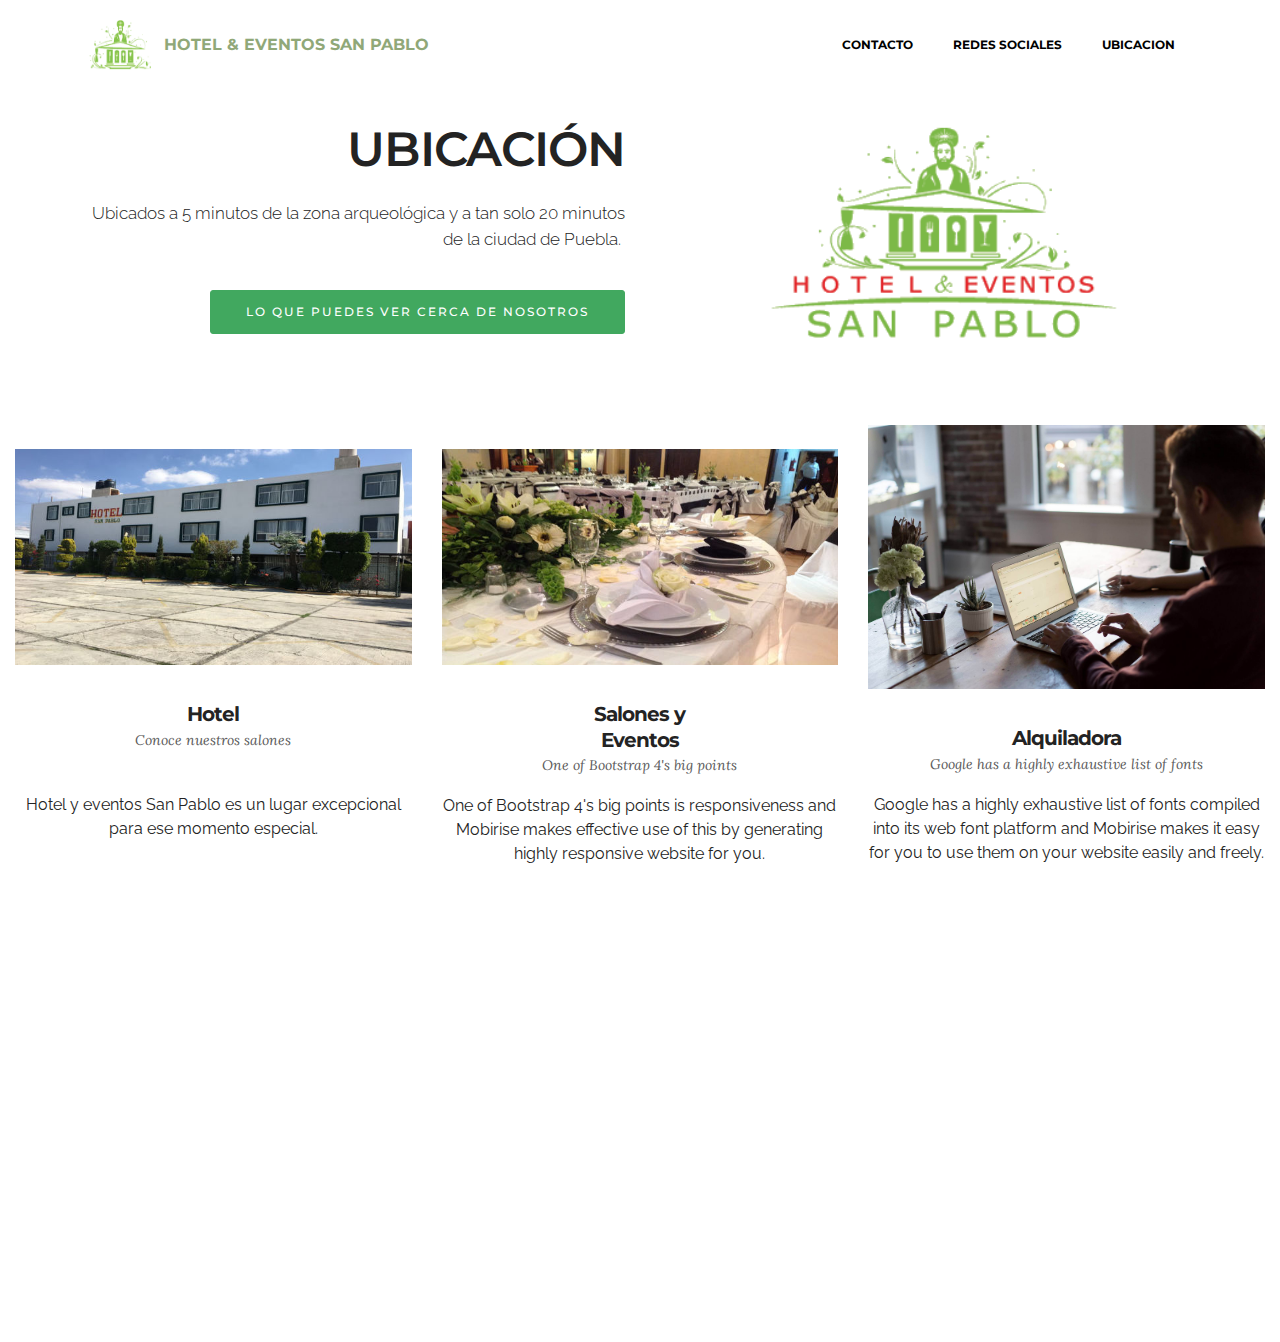
==== index.html @ 1eb4e285 "create github pages" ====
<!DOCTYPE html>
<html >
<head>
  <!-- Site made with Mobirise Website Builder v4.8.1, https://mobirise.com -->
  <meta charset="UTF-8">
  <meta http-equiv="X-UA-Compatible" content="IE=edge">
  <meta name="generator" content="Mobirise v4.8.1, mobirise.com">
  <meta name="viewport" content="width=device-width, initial-scale=1, minimum-scale=1">
  <link rel="shortcut icon" href="assets/images/logo-191x128.png" type="image/x-icon">
  <meta name="description" content="">
  <title>HOTEL & EVENTOS SAN PABLO</title>
  <link rel="stylesheet" href="https://fonts.googleapis.com/css?family=Montserrat:400,700">
  <link rel="stylesheet" href="https://fonts.googleapis.com/css?family=Raleway:100,100i,200,200i,300,300i,400,400i,500,500i,600,600i,700,700i,800,800i,900,900i">
  <link rel="stylesheet" href="https://fonts.googleapis.com/css?family=Lora:400,700,400italic,700italic&subset=latin">
  <link rel="stylesheet" href="assets/tether/tether.min.css">
  <link rel="stylesheet" href="assets/bootstrap/css/bootstrap.min.css">
  <link rel="stylesheet" href="assets/socicon/css/styles.css">
  <link rel="stylesheet" href="assets/animate.css/animate.min.css">
  <link rel="stylesheet" href="assets/dropdown/css/style.css">
  <link rel="stylesheet" href="assets/theme/css/style.css">
  <link rel="stylesheet" href="assets/mobirise/css/mbr-additional.css" type="text/css">
  
  
  
</head>
<body>
  <section id="menu-0" data-rv-view="3">

    <nav class="navbar navbar-dropdown navbar-fixed-top">
        <div class="container">

            <div class="mbr-table">
                <div class="mbr-table-cell">

                    <div class="navbar-brand">
                        <a href="https://mobirise.com" class="navbar-logo"><img src="assets/images/logo-191x128.png" alt="Mobirise"></a>
                        <a class="navbar-caption text-success" href="https://mobirise.com">HOTEL &amp; EVENTOS SAN PABLO</a>
                    </div>

                </div>
                <div class="mbr-table-cell">

                    <button class="navbar-toggler pull-xs-right hidden-md-up" type="button" data-toggle="collapse" data-target="#exCollapsingNavbar">
                        <div class="hamburger-icon"></div>
                    </button>

                    <ul class="nav-dropdown collapse pull-xs-right nav navbar-nav navbar-toggleable-sm" id="exCollapsingNavbar"><li class="nav-item"><a class="nav-link link" href="index.html#contacts2-8">CONTACTO</a></li><li class="nav-item"><a class="nav-link link" href="index.html#social-buttons2-b">REDES SOCIALES</a></li><li class="nav-item"><a class="nav-link link" href="index.html#contacts2-8">UBICACION</a></li></ul>
                    <button hidden="" class="navbar-toggler navbar-close" type="button" data-toggle="collapse" data-target="#exCollapsingNavbar">
                        <div class="close-icon"></div>
                    </button>

                </div>
            </div>

        </div>
    </nav>

</section>

<section class="engine"><a href="https://mobiri.se/e">how to make a website for free</a></section><section class="mbr-section mbr-after-navbar" id="msg-box5-a" data-rv-view="0" style="background-color: rgb(255, 255, 255); padding-top: 120px; padding-bottom: 0px;">

    
    <div class="container">
        <div class="row">
            <div class="mbr-table-md-up">

              

              <div class="mbr-table-cell col-md-5 text-xs-center text-md-right content-size">
                  <h3 class="mbr-section-title display-2">UBICACIÓN</h3>
                  <div class="lead">

                    <p>Ubicados a 5 minutos de la zona arqueológica y a tan solo 20 minutos de la ciudad de Puebla.&nbsp;</p>

                  </div>

                  <div><a class="btn btn-primary" href="https://mobirise.com">LO QUE PUEDES VER CERCA DE NOSOTROS</a></div>
              </div>


              


              <div class="mbr-table-cell mbr-left-padding-md-up mbr-valign-top col-md-7 image-size" style="width: 50%;">
                  <div class="mbr-figure"><img src="assets/images/logoblanco-408x183.png" alt="HOTEL &amp; EVENTOS SAN PABLO" title="HOTEL &amp; EVENTOS SAN PABLO"></div>
              </div>

            </div>
        </div>
    </div>

</section>

<section class="mbr-cards mbr-section mbr-section-nopadding" id="features3-9" data-rv-view="5" style="background-color: rgb(255, 255, 255);">

    

    <div class="mbr-cards-row row">
        <div class="mbr-cards-col col-xs-12 col-lg-4" style="padding-top: 80px; padding-bottom: 0px;">
            <div class="container">
              <div class="card cart-block">
                  <div class="card-img"><img src="assets/images/inicio-5-600x326.jpg" class="card-img-top" alt="Fachada del hotel" title="Fachada del hotel"></div>
                  <div class="card-block">
                    <h4 class="card-title">Hotel</h4>
                    <h5 class="card-subtitle">Conoce nuestros salones
</h5>
                    <p class="card-text"><br>Hotel y eventos San Pablo es un lugar excepcional para ese momento especial.</p>
                    <div class="card-btn"><a href="https://mobirise.com" class="btn btn-primary">LEER MAS</a></div>
                    </div>
                </div>
            </div>
        </div>
        <div class="mbr-cards-col col-xs-12 col-lg-4" style="padding-top: 80px; padding-bottom: 0px;">
            <div class="container">
                <div class="card cart-block">
                    <div class="card-img"><img src="assets/images/inicio-1-600x326.jpg" class="card-img-top"></div>
                    <div class="card-block">
                        <h4 class="card-title">Salones y<div>Eventos
</div></h4>
                        <h5 class="card-subtitle">One of Bootstrap 4's big points</h5>
                        <p class="card-text">One of Bootstrap 4's big points is responsiveness and Mobirise makes effective use of this by generating highly responsive website for you.</p>
                        <div class="card-btn"><a href="https://mobirise.com" class="btn btn-primary">MORE</a></div>
                    </div>
                </div>
            </div>
        </div>
        <div class="mbr-cards-col col-xs-12 col-lg-4" style="padding-top: 80px; padding-bottom: 0px;">
            <div class="container">
                <div class="card cart-block">
                    <div class="card-img"><img src="assets/images/coworkers.jpg" class="card-img-top"></div>
                    <div class="card-block">
                        <h4 class="card-title">Alquiladora</h4>
                        <h5 class="card-subtitle">Google has a highly exhaustive list of fonts</h5>
                        <p class="card-text">Google has a highly exhaustive list of fonts compiled into its web font platform and Mobirise makes it easy for you to use them on your website easily and freely.</p>
                        <div class="card-btn"><a href="https://mobirise.com" class="btn btn-primary">MORE</a></div>
                    </div>
                </div>
            </div>
        </div>
        
        
        
    </div>
</section>

<section class="mbr-section mbr-section-md-padding mbr-footer footer2" id="contacts2-8" data-rv-view="8" style="background-color: rgb(255, 255, 255); padding-top: 0px; padding-bottom: 0px;">
    
    <div class="container">
        <div class="row">
            <div class="mbr-footer-content col-xs-12 col-md-3">
                <p><strong>Dirección</strong><br>19 Oriente No.206. San Pedro Cholula, Puebla.<br><br><br>
<strong>Contacto</strong><br>Horario de atención de Lunes a Sábado de 10:00am a 8:00pm horario corrido.
<br>e-mail: eventossanpablo@hotmail.com<br></p>
            </div>
            <div class="mbr-footer-content col-xs-12 col-md-3"><p class="mbr-contacts__text"><strong>Links</strong></p><ul><li><a class="text-black" href="https://mobirise.com/">Website builder</a></li><li><a class="text-black" href="https://mobirise.com/mobirise-free-win.zip">Download for Windows</a></li><li><a class="text-black" href="https://mobirise.com/mobirise-free-mac.zip">Download for Mac</a></li></ul></div>
            <div class="col-xs-12 col-md-6">
                <div class="mbr-map"><iframe frameborder="0" style="border:0" src="https://www.google.com/maps/embed/v1/place?key=AIzaSyA0Dx_boXQiwvdz8sJHoYeZNVTdoWONYkU&amp;q=place_id:ChIJn6wOs6lZwokRLKy1iqRcoKw" allowfullscreen=""></iframe></div>
            </div>
        </div>
    </div>
</section>

<section class="mbr-section mbr-section-md-padding" id="social-buttons4-4" data-rv-view="10" style="background-color: rgb(255, 255, 255); padding-top: 0px; padding-bottom: 0px;">
    
    <div class="container">
        <div class="row">
            <div class="col-md-8 col-md-offset-2 text-xs-center">
                <h3 class="mbr-section-title display-2">BUSCANOS EN REDES SOCIALES</h3>
                <div><a class="btn btn-social btn-info" title="Twitter" target="_blank" href="https://twitter.com/eventossanpablo"><i class="socicon socicon-twitter"></i></a> <a class="btn btn-social btn-info" title="Facebook" target="_blank" href="https://www.facebook.com/hotelyeventossanpablo/"><i class="socicon socicon-facebook"></i></a>  <a class="btn btn-social btn-info" title="YouTube" target="_blank" href="https://www.youtube.com/user/eventossanpablo"><i class="socicon socicon-youtube"></i></a>       </div>
            </div>
        </div>
    </div>
</section>


  <script src="assets/web/assets/jquery/jquery.min.js"></script>
  <script src="assets/tether/tether.min.js"></script>
  <script src="assets/bootstrap/js/bootstrap.min.js"></script>
  <script src="assets/smooth-scroll/smooth-scroll.js"></script>
  <script src="assets/viewport-checker/jquery.viewportchecker.js"></script>
  <script src="assets/dropdown/js/script.min.js"></script>
  <script src="assets/touch-swipe/jquery.touch-swipe.min.js"></script>
  <script src="assets/theme/js/script.js"></script>
  
  
  <input name="animation" type="hidden">
  </body>
</html>
---- assets/socicon/css/styles.css ----
@charset "UTF-8";

@font-face {
  font-family: "socicon";
  src:url("../fonts/socicon.eot");
  src:url("../fonts/socicon.eot?#iefix") format("embedded-opentype"),
    url("../fonts/socicon.woff") format("woff"),
    url("../fonts/socicon.ttf") format("truetype"),
    url("../fonts/socicon.svg#socicon") format("svg");
  font-weight: normal;
  font-style: normal;

}

[data-icon]:before {
  font-family: "socicon" !important;
  content: attr(data-icon);
  font-style: normal !important;
  font-weight: normal !important;
  font-variant: normal !important;
  text-transform: none !important;
  speak: none;
  line-height: 1;
  -webkit-font-smoothing: antialiased;
  -moz-osx-font-smoothing: grayscale;
}

[class^="socicon-"]:before,
[class*=" socicon-"]:before {
  font-family: "socicon" !important;
  font-style: normal !important;
  font-weight: normal !important;
  font-variant: normal !important;
  text-transform: none !important;
  speak: none;
  line-height: 1;
  -webkit-font-smoothing: antialiased;
  -moz-osx-font-smoothing: grayscale;
}

.socicon-modelmayhem:before {
  content: "\e000";
}
.socicon-mixcloud:before {
  content: "\e001";
}
.socicon-drupal:before {
  content: "\e002";
}
.socicon-swarm:before {
  content: "\e003";
}
.socicon-istock:before {
  content: "\e004";
}
.socicon-yammer:before {
  content: "\e005";
}
.socicon-ello:before {
  content: "\e006";
}
.socicon-stackoverflow:before {
  content: "\e007";
}
.socicon-persona:before {
  content: "\e008";
}
.socicon-triplej:before {
  content: "\e009";
}
.socicon-houzz:before {
  content: "\e00a";
}
.socicon-rss:before {
  content: "\e00b";
}
.socicon-paypal:before {
  content: "\e00c";
}
.socicon-odnoklassniki:before {
  content: "\e00d";
}
.socicon-airbnb:before {
  content: "\e00e";
}
.socicon-periscope:before {
  content: "\e00f";
}
.socicon-outlook:before {
  content: "\e010";
}
.socicon-coderwall:before {
  content: "\e011";
}
.socicon-tripadvisor:before {
  content: "\e012";
}
.socicon-appnet:before {
  content: "\e013";
}
.socicon-goodreads:before {
  content: "\e014";
}
.socicon-tripit:before {
  content: "\e015";
}
.socicon-lanyrd:before {
  content: "\e016";
}
.socicon-slideshare:before {
  content: "\e017";
}
.socicon-buffer:before {
  content: "\e018";
}
.socicon-disqus:before {
  content: "\e019";
}
.socicon-vkontakte:before {
  content: "\e01a";
}
.socicon-whatsapp:before {
  content: "\e01b";
}
.socicon-patreon:before {
  content: "\e01c";
}
.socicon-storehouse:before {
  content: "\e01d";
}
.socicon-pocket:before {
  content: "\e01e";
}
.socicon-mail:before {
  content: "\e01f";
}
.socicon-blogger:before {
  content: "\e020";
}
.socicon-technorati:before {
  content: "\e021";
}
.socicon-reddit:before {
  content: "\e022";
}
.socicon-dribbble:before {
  content: "\e023";
}
.socicon-stumbleupon:before {
  content: "\e024";
}
.socicon-digg:before {
  content: "\e025";
}
.socicon-envato:before {
  content: "\e026";
}
.socicon-behance:before {
  content: "\e027";
}
.socicon-delicious:before {
  content: "\e028";
}
.socicon-deviantart:before {
  content: "\e029";
}
.socicon-forrst:before {
  content: "\e02a";
}
.socicon-play:before {
  content: "\e02b";
}
.socicon-zerply:before {
  content: "\e02c";
}
.socicon-wikipedia:before {
  content: "\e02d";
}
.socicon-apple:before {
  content: "\e02e";
}
.socicon-flattr:before {
  content: "\e02f";
}
.socicon-github:before {
  content: "\e030";
}
.socicon-renren:before {
  content: "\e031";
}
.socicon-friendfeed:before {
  content: "\e032";
}
.socicon-newsvine:before {
  content: "\e033";
}
.socicon-identica:before {
  content: "\e034";
}
.socicon-bebo:before {
  content: "\e035";
}
.socicon-zynga:before {
  content: "\e036";
}
.socicon-steam:before {
  content: "\e037";
}
.socicon-xbox:before {
  content: "\e038";
}
.socicon-windows:before {
  content: "\e039";
}
.socicon-qq:before {
  content: "\e03a";
}
.socicon-douban:before {
  content: "\e03b";
}
.socicon-meetup:before {
  content: "\e03c";
}
.socicon-playstation:before {
  content: "\e03d";
}
.socicon-android:before {
  content: "\e03e";
}
.socicon-snapchat:before {
  content: "\e03f";
}
.socicon-twitter:before {
  content: "\e040";
}
.socicon-facebook:before {
  content: "\e041";
}
.socicon-googleplus:before {
  content: "\e042";
}
.socicon-pinterest:before {
  content: "\e043";
}
.socicon-foursquare:before {
  content: "\e044";
}
.socicon-yahoo:before {
  content: "\e045";
}
.socicon-skype:before {
  content: "\e046";
}
.socicon-yelp:before {
  content: "\e047";
}
.socicon-feedburner:before {
  content: "\e048";
}
.socicon-linkedin:before {
  content: "\e049";
}
.socicon-viadeo:before {
  content: "\e04a";
}
.socicon-xing:before {
  content: "\e04b";
}
.socicon-myspace:before {
  content: "\e04c";
}
.socicon-soundcloud:before {
  content: "\e04d";
}
.socicon-spotify:before {
  content: "\e04e";
}
.socicon-grooveshark:before {
  content: "\e04f";
}
.socicon-lastfm:before {
  content: "\e050";
}
.socicon-youtube:before {
  content: "\e051";
}
.socicon-vimeo:before {
  content: "\e052";
}
.socicon-dailymotion:before {
  content: "\e053";
}
.socicon-vine:before {
  content: "\e054";
}
.socicon-flickr:before {
  content: "\e055";
}
.socicon-500px:before {
  content: "\e056";
}
.socicon-wordpress:before {
  content: "\e058";
}
.socicon-tumblr:before {
  content: "\e059";
}
.socicon-twitch:before {
  content: "\e05a";
}
.socicon-8tracks:before {
  content: "\e05b";
}
.socicon-amazon:before {
  content: "\e05c";
}
.socicon-icq:before {
  content: "\e05d";
}
.socicon-smugmug:before {
  content: "\e05e";
}
.socicon-ravelry:before {
  content: "\e05f";
}
.socicon-weibo:before {
  content: "\e060";
}
.socicon-baidu:before {
  content: "\e061";
}
.socicon-angellist:before {
  content: "\e062";
}
.socicon-ebay:before {
  content: "\e063";
}
.socicon-imdb:before {
  content: "\e064";
}
.socicon-stayfriends:before {
  content: "\e065";
}
.socicon-residentadvisor:before {
  content: "\e066";
}
.socicon-google:before {
  content: "\e067";
}
.socicon-yandex:before {
  content: "\e068";
}
.socicon-sharethis:before {
  content: "\e069";
}
.socicon-bandcamp:before {
  content: "\e06a";
}
.socicon-itunes:before {
  content: "\e06b";
}
.socicon-deezer:before {
  content: "\e06c";
}
.socicon-telegram:before {
  content: "\e06e";
}
.socicon-openid:before {
  content: "\e06f";
}
.socicon-amplement:before {
  content: "\e070";
}
.socicon-viber:before {
  content: "\e071";
}
.socicon-zomato:before {
  content: "\e072";
}
.socicon-draugiem:before {
  content: "\e074";
}
.socicon-endomodo:before {
  content: "\e075";
}
.socicon-filmweb:before {
  content: "\e076";
}
.socicon-stackexchange:before {
  content: "\e077";
}
.socicon-wykop:before {
  content: "\e078";
}
.socicon-teamspeak:before {
  content: "\e079";
}
.socicon-teamviewer:before {
  content: "\e07a";
}
.socicon-ventrilo:before {
  content: "\e07b";
}
.socicon-younow:before {
  content: "\e07c";
}
.socicon-raidcall:before {
  content: "\e07d";
}
.socicon-mumble:before {
  content: "\e07e";
}
.socicon-medium:before {
  content: "\e06d";
}
.socicon-bebee:before {
  content: "\e07f";
}
.socicon-hitbox:before {
  content: "\e080";
}
.socicon-reverbnation:before {
  content: "\e081";
}
.socicon-formulr:before {
  content: "\e082";
}
.socicon-instagram:before {
  content: "\e057";
}
.socicon-battlenet:before {
  content: "\e083";
}
.socicon-chrome:before {
  content: "\e084";
}
.socicon-discord:before {
  content: "\e086";
}
.socicon-issuu:before {
  content: "\e087";
}
.socicon-macos:before {
  content: "\e088";
}
.socicon-firefox:before {
  content: "\e089";
}
.socicon-opera:before {
  content: "\e08d";
}
.socicon-keybase:before {
  content: "\e090";
}
.socicon-alliance:before {
  content: "\e091";
}
.socicon-livejournal:before {
  content: "\e092";
}
.socicon-googlephotos:before {
  content: "\e093";
}
.socicon-horde:before {
  content: "\e094";
}
.socicon-etsy:before {
  content: "\e095";
}
.socicon-zapier:before {
  content: "\e096";
}
.socicon-google-scholar:before {
  content: "\e097";
}
.socicon-researchgate:before {
  content: "\e098";
}
.socicon-wechat:before {
  content: "\e099";
}
.socicon-strava:before {
  content: "\e09a";
}
.socicon-line:before {
  content: "\e09b";
}
.socicon-lyft:before {
  content: "\e09c";
}
.socicon-uber:before {
  content: "\e09d";
}
.socicon-songkick:before {
  content: "\e09e";
}
.socicon-viewbug:before {
  content: "\e09f";
}
.socicon-googlegroups:before {
  content: "\e0a0";
}
.socicon-quora:before {
  content: "\e073";
}
.socicon-diablo:before {
  content: "\e085";
}
.socicon-blizzard:before {
  content: "\e0a1";
}
.socicon-hearthstone:before {
  content: "\e08b";
}
.socicon-heroes:before {
  content: "\e08a";
}
.socicon-overwatch:before {
  content: "\e08c";
}
.socicon-warcraft:before {
  content: "\e08e";
}
.socicon-starcraft:before {
  content: "\e08f";
}
.socicon-beam:before {
  content: "\e0a2";
}
.socicon-curse:before {
  content: "\e0a3";
}
.socicon-player:before {
  content: "\e0a4";
}
.socicon-streamjar:before {
  content: "\e0a5";
}
.socicon-nintendo:before {
  content: "\e0a6";
}
.socicon-hellocoton:before {
  content: "\e0a7";
}
---- assets/dropdown/css/style.css ----
.navbar-dropdown {
  left: 0;
  padding: 0;
  position: absolute;
  right: 0;
  top: 0;
  transition: all 0.45s ease;
  z-index: 1030; }
  .navbar-dropdown .navbar-brand {
    float: none;
    font-size: 0;
    padding: 1.25rem 0;
    position: relative;
    transition: padding 0.25s ease;
    white-space: nowrap; }
    .navbar-dropdown .navbar-brand::before {
      content: "";
      display: inline-block;
      height: 100%;
      vertical-align: middle; }
  .navbar-dropdown .navbar-logo,
  .navbar-dropdown .navbar-caption {
    display: inline-block;
    vertical-align: middle; }
  .navbar-dropdown .navbar-logo {
    margin-right: 0.8rem;
    transition: margin 0.3s ease-in-out; }
    .navbar-dropdown .navbar-logo img {
      height: 3.125rem;
      transition: all 0.3s ease-in-out; }
  .navbar-dropdown .mbr-table-cell {
    height: 5.625rem; }
  .navbar-dropdown .navbar-caption {
    font-family: "Montserrat";
    font-size: 1rem;
    font-weight: 700;
    white-space: normal; }
    .navbar-dropdown .navbar-caption, .navbar-dropdown .navbar-caption:hover {
      color: inherit;
      text-decoration: none; }
  .navbar-dropdown.navbar-fixed-top {
    position: fixed; }
  .navbar-dropdown.bg-color.transparent {
    background: none !important; }
  .navbar-dropdown.navbar-short .navbar-brand {
    padding: 0.625rem 0; }
  .navbar-dropdown.navbar-short .navbar-logo {
    margin-right: 0.5rem; }
    .navbar-dropdown.navbar-short .navbar-logo img {
      height: 2.375rem; }
  .navbar-dropdown.navbar-short .mbr-table-cell {
    height: 3.625rem; }
  .navbar-dropdown .navbar-close {
    left: 0.6875rem;
    position: fixed;
    top: 0.75rem;
    z-index: 1000; }
  .navbar-dropdown.opened {
    background: none !important; }
    .navbar-dropdown.opened .navbar-brand,
    .navbar-dropdown.opened .navbar-toggler {
      display: none; }
  .navbar-dropdown .hamburger-icon {
    content: "";
    width: 16px;
    -webkit-box-shadow: 0 -6px 0 1px,0 0 0 1px,0 6px 0 1px;
    -moz-box-shadow: 0 -6px 0 1px,0 0 0 1px,0 6px 0 1px;
    box-shadow: 0 -6px 0 1px,0 0 0 1px,0 6px 0 1px; }
  .navbar-dropdown .close-icon {
    position: relative;
    width: 21px;
    height: 21px;
    overflow: hidden; }
    .navbar-dropdown .close-icon::before, .navbar-dropdown .close-icon::after {
      content: '';
      position: absolute;
      height: 2px;
      width: 100%;
      top: 50%;
      left: 0;
      margin-top: -1px; }
    .navbar-dropdown .close-icon::before {
      transform: rotate(45deg);
      -ms-transform: rotate(45deg);
      -webkit-transform: rotate(45deg); }
    .navbar-dropdown .close-icon::after {
      transform: rotate(-45deg);
      -ms-transform: rotate(-45deg);
      -webkit-transform: rotate(-45deg); }

.dropdown-menu .dropdown-toggle[data-toggle="dropdown-submenu"]::after {
  border-bottom: 0.35em solid transparent;
  border-left: 0.35em solid;
  border-right: 0;
  border-top: 0.35em solid transparent;
  margin-left: 0.3rem; }

.dropdown-menu .dropdown-item:focus {
  outline: 0; }

.nav-dropdown {
  display: table !important;
  font-family: "Montserrat";
  font-size: 0.75rem;
  font-weight: 700;
  height: auto !important; }
  .nav-dropdown .nav-item {
    display: table-cell;
    float: none;
    vertical-align: middle; }
  .nav-dropdown .nav-btn {
    padding-left: 1rem; }
  .nav-dropdown .link {
    margin: 1.667em;
    padding: 0;
    transition: color .2s ease-in-out; }
    .nav-dropdown .link.dropdown-toggle {
      margin-right: 2.583em; }
      .nav-dropdown .link.dropdown-toggle::after {
        margin-left: .25rem;
        border-top: 0.35em solid;
        border-right: 0.35em solid transparent;
        border-left: 0.35em solid transparent;
        border-bottom: 0; }
      .nav-dropdown .link.dropdown-toggle::after {
        display: block;
        margin-top: -0.1667em;
        position: absolute;
        right: 1.3333em;
        top: 50%; }
      .nav-dropdown .link.dropdown-toggle[aria-expanded="true"] {
        margin: 0;
        padding: 1.667em 2.583em 1.667em 1.667em; }
  .nav-dropdown .link::after,
  .nav-dropdown .dropdown-item::after {
    color: inherit; }
  .nav-dropdown .btn {
    font-size: 0.75rem;
    font-weight: 700;
    letter-spacing: 0;
    margin-bottom: 0;
    padding-left: 1.25rem;
    padding-right: 1.25rem; }
  .nav-dropdown .dropdown-menu {
    border-radius: 0;
    border: 0;
    left: 0;
    margin: 0;
    padding-bottom: 1.25rem;
    padding-top: 1.25rem; }
  .nav-dropdown .dropdown-submenu {
    left: 100%;
    margin-left: 0.125rem;
    margin-top: -1.25rem;
    top: 0; }
  .nav-dropdown .dropdown-item {
    font-size: 0.8125rem;
    font-weight: 500;
    line-height: 2;
    padding: 0.3846em 4.615em 0.3846em 1.5385em;
    position: relative;
    transition: color .2s ease-in-out, background-color .2s ease-in-out; }
    .nav-dropdown .dropdown-item::after {
      margin-top: -0.3077em;
      position: absolute;
      right: 1.1538em;
      top: 50%; }
    .nav-dropdown .dropdown-item:focus, .nav-dropdown .dropdown-item:hover {
      background: none; }

@media (max-width: 767px) {
  .nav-dropdown.navbar-toggleable-sm {
    bottom: 0;
    display: none;
    left: 0;
    overflow-x: hidden;
    position: fixed;
    top: 0;
    transform: translateX(-100%);
    -ms-transform: translateX(-100%);
    -webkit-transform: translateX(-100%);
    width: 18.75rem;
    z-index: 999; } }
.nav-dropdown.navbar-toggleable-xl {
  bottom: 0;
  display: none;
  left: 0;
  overflow-x: hidden;
  position: fixed;
  top: 0;
  transform: translateX(-100%);
  -ms-transform: translateX(-100%);
  -webkit-transform: translateX(-100%);
  width: 18.75rem;
  z-index: 999; }

.nav-dropdown-sm {
  display: block !important;
  overflow-x: hidden;
  overflow: auto;
  padding-top: 3.875rem; }
  .nav-dropdown-sm::after {
    content: "";
    display: block;
    height: 3rem;
    width: 100%; }
  .nav-dropdown-sm.collapse.in ~ .navbar-close {
    display: block !important; }
  .nav-dropdown-sm.collapsing, .nav-dropdown-sm.collapse.in {
    transform: translateX(0);
    -ms-transform: translateX(0);
    -webkit-transform: translateX(0);
    transition: all 0.25s ease-out;
    -webkit-transition: all 0.25s ease-out; }
  .nav-dropdown-sm.collapsing[aria-expanded="false"] {
    transform: translateX(-100%);
    -ms-transform: translateX(-100%);
    -webkit-transform: translateX(-100%); }
  .nav-dropdown-sm .nav-item {
    display: block;
    margin-left: 0 !important;
    padding-left: 0; }
  .nav-dropdown-sm .link,
  .nav-dropdown-sm .dropdown-item {
    border-top: 1px dotted rgba(255, 255, 255, 0.1);
    font-size: 0.8125rem;
    line-height: 1.6;
    margin: 0 !important;
    padding: 0.875rem 2.4rem 0.875rem 1.5625rem !important;
    position: relative;
    white-space: normal; }
    .nav-dropdown-sm .link:focus, .nav-dropdown-sm .link:hover,
    .nav-dropdown-sm .dropdown-item:focus,
    .nav-dropdown-sm .dropdown-item:hover {
      background: rgba(0, 0, 0, 0.2) !important; }
  .nav-dropdown-sm .nav-btn {
    position: relative;
    padding: 1.5625rem 1.5625rem 0 1.5625rem; }
    .nav-dropdown-sm .nav-btn::before {
      border-top: 1px dotted rgba(255, 255, 255, 0.1);
      content: "";
      left: 0;
      position: absolute;
      top: 0;
      width: 100%; }
    .nav-dropdown-sm .nav-btn + .nav-btn {
      padding-top: 0.625rem; }
      .nav-dropdown-sm .nav-btn + .nav-btn::before {
        display: none; }
  .nav-dropdown-sm .btn {
    padding: 0.625rem 0; }
  .nav-dropdown-sm .dropdown-toggle::after {
    position: absolute;
    right: 1.25rem;
    top: 50%;
    margin-top: -0.154em; }
  .nav-dropdown-sm .dropdown-toggle[data-toggle="dropdown-submenu"]::after {
    margin-left: .25rem;
    border-top: 0.35em solid;
    border-right: 0.35em solid transparent;
    border-left: 0.35em solid transparent;
    border-bottom: 0; }
  .nav-dropdown-sm .dropdown-toggle[data-toggle="dropdown-submenu"][aria-expanded="true"]::after {
    border-top: 0;
    border-right: 0.35em solid transparent;
    border-left: 0.35em solid transparent;
    border-bottom: 0.35em solid; }
  .nav-dropdown-sm .dropdown-menu {
    margin: 0;
    padding: 0;
    position: relative;
    top: 0;
    left: 0;
    width: 100%;
    border: 0;
    float: none;
    border-radius: 0;
    background: none; }

.is-builder .nav-dropdown.collapsing {
  transition: none !important; }

/*# sourceMappingURL=style.css.map */
---- assets/theme/css/style.css ----
.engine {
	position: absolute;
	text-indent: -2400px;
	text-align: center;
	padding: 0;
	top: 0;
	left: -2400px;
}/*!
 * Default theme v2 (https://mobirise.com/)
 * Copyright 2016 Mobirise
 */
.container {
  position: relative; }

.btn {
  margin-bottom: 0.5rem; }
  .btn + .btn {
    margin-left: 1rem; }
  @media (max-width: 767px) {
    .btn {
      white-space: normal; }
      .btn + .btn {
        margin-left: 0; } }

.bg-primary {
  background-color: #c0a375 !important; }

.bg-success {
  background-color: #90a878 !important; }

.bg-info {
  background-color: #7e9b9f !important; }

.bg-warning {
  background-color: #f3c649 !important; }

.bg-danger {
  background-color: #f28281 !important; }

.bg-none {
  background: none !important; }

.btn {
  font-family: 'Montserrat', sans-serif;
  font-weight: 500;
  letter-spacing: 2px;
  padding: 0.75rem 2.1875rem;
  font-size: 0.75rem;
  line-height: 1.5;
  border-radius: 3px;
  -webkit-transition: all .3s ease-in-out;
  -moz-transition: all .3s ease-in-out;
  transition: all .3s ease-in-out; }

.btn-sm {
  padding: 0.625rem 2.1874rem;
  font-size: 0.9687rem;
  line-height: 1.5;
  border-radius: 3px;
  font-family: "Lora";
  font-style: italic;
  font-weight: 400;
  letter-spacing: 0px; }

.btn-lg {
  padding: 0.75rem 2.1874rem;
  font-size: 0.9687rem;
  line-height: 1.3333333333;
  border-radius: 3px; }

.btn-xlg {
  padding: 0.75rem 2.1874rem;
  font-size: 1.1875rem;
  line-height: 1.3333333333;
  border-radius: 3px; }

.btn-primary {
  background-color: #c0a375;
  border-color: #c0a375;
  box-shadow: none;
  color: #fff; }
  .btn-primary:hover {
    color: #fff;
    background-color: #a07e49;
    border-color: #a07e49;
    box-shadow: none; }
  .btn-primary:focus, .btn-primary.focus {
    color: #fff;
    background-color: #a07e49;
    border-color: #a07e49; }
  .btn-primary:active, .btn-primary.active {
    color: #fff;
    background-color: #a07e49;
    border-color: #a07e49;
    background-image: none;
    box-shadow: none; }
  .btn-primary.disabled, .btn-primary:disabled {
    color: #fff !important;
    background-color: #a07e49 !important;
    border-color: #a07e49 !important;
    opacity: 0.85; }

.btn-secondary {
  background-color: #bfcecb;
  border-color: #bfcecb;
  box-shadow: none;
  color: #fff; }
  .btn-secondary:hover {
    color: #fff;
    background-color: #94ada8;
    border-color: #94ada8;
    box-shadow: none; }
  .btn-secondary:focus, .btn-secondary.focus {
    color: #fff;
    background-color: #94ada8;
    border-color: #94ada8; }
  .btn-secondary:active, .btn-secondary.active {
    color: #fff;
    background-color: #94ada8;
    border-color: #94ada8;
    background-image: none;
    box-shadow: none; }
  .btn-secondary.disabled, .btn-secondary:disabled {
    color: #fff !important;
    background-color: #94ada8 !important;
    border-color: #94ada8 !important;
    opacity: 0.85; }

.btn-info {
  background-color: #7e9b9f;
  border-color: #7e9b9f;
  box-shadow: none;
  color: #fff; }
  .btn-info:hover {
    color: #fff;
    background-color: #597478;
    border-color: #597478;
    box-shadow: none; }
  .btn-info:focus, .btn-info.focus {
    color: #fff;
    background-color: #597478;
    border-color: #597478; }
  .btn-info:active, .btn-info.active {
    color: #fff;
    background-color: #597478;
    border-color: #597478;
    background-image: none;
    box-shadow: none; }
  .btn-info.disabled, .btn-info:disabled {
    color: #fff !important;
    background-color: #597478 !important;
    border-color: #597478 !important;
    opacity: 0.85; }

.btn-success {
  background-color: #90a878;
  border-color: #90a878;
  box-shadow: none;
  color: #fff; }
  .btn-success:hover {
    color: #fff;
    background-color: #6a8153;
    border-color: #6a8153;
    box-shadow: none; }
  .btn-success:focus, .btn-success.focus {
    color: #fff;
    background-color: #6a8153;
    border-color: #6a8153; }
  .btn-success:active, .btn-success.active {
    color: #fff;
    background-color: #6a8153;
    border-color: #6a8153;
    background-image: none;
    box-shadow: none; }
  .btn-success.disabled, .btn-success:disabled {
    color: #fff !important;
    background-color: #6a8153 !important;
    border-color: #6a8153 !important;
    opacity: 0.85; }

.btn-warning {
  background-color: #f3c649;
  border-color: #f3c649;
  box-shadow: none;
  color: #fff; }
  .btn-warning:hover {
    color: #fff;
    background-color: #e1a90f;
    border-color: #e1a90f;
    box-shadow: none; }
  .btn-warning:focus, .btn-warning.focus {
    color: #fff;
    background-color: #e1a90f;
    border-color: #e1a90f; }
  .btn-warning:active, .btn-warning.active {
    color: #fff;
    background-color: #e1a90f;
    border-color: #e1a90f;
    background-image: none;
    box-shadow: none; }
  .btn-warning.disabled, .btn-warning:disabled {
    color: #fff !important;
    background-color: #e1a90f !important;
    border-color: #e1a90f !important;
    opacity: 0.85; }

.btn-danger {
  background-color: #f28281;
  border-color: #f28281;
  box-shadow: none;
  color: #fff; }
  .btn-danger:hover {
    color: #fff;
    background-color: #eb3d3c;
    border-color: #eb3d3c;
    box-shadow: none; }
  .btn-danger:focus, .btn-danger.focus {
    color: #fff;
    background-color: #eb3d3c;
    border-color: #eb3d3c; }
  .btn-danger:active, .btn-danger.active {
    color: #fff;
    background-color: #eb3d3c;
    border-color: #eb3d3c;
    background-image: none;
    box-shadow: none; }
  .btn-danger.disabled, .btn-danger:disabled {
    color: #fff !important;
    background-color: #eb3d3c !important;
    border-color: #eb3d3c !important;
    opacity: 0.85; }

.btn-white {
  background-color: #fff;
  border-color: #fff;
  box-shadow: none;
  color: #535353; }
  .btn-white:hover {
    color: #fff;
    background-color: #d4d4d4;
    border-color: #d4d4d4;
    box-shadow: none; }
  .btn-white:focus, .btn-white.focus {
    color: #fff;
    background-color: #d4d4d4;
    border-color: #d4d4d4; }
  .btn-white:active, .btn-white.active {
    color: #fff;
    background-color: #d4d4d4;
    border-color: #d4d4d4;
    background-image: none;
    box-shadow: none; }
  .btn-white.disabled, .btn-white:disabled {
    color: #fff !important;
    background-color: #d4d4d4 !important;
    border-color: #d4d4d4 !important;
    opacity: 0.85; }

.btn-black {
  background-color: #535353;
  border-color: #535353;
  box-shadow: none;
  color: #fff; }
  .btn-black:hover {
    color: #fff;
    background-color: #2d2d2d;
    border-color: #2d2d2d;
    box-shadow: none; }
  .btn-black:focus, .btn-black.focus {
    color: #fff;
    background-color: #2d2d2d;
    border-color: #2d2d2d; }
  .btn-black:active, .btn-black.active {
    color: #fff;
    background-color: #2d2d2d;
    border-color: #2d2d2d;
    background-image: none;
    box-shadow: none; }
  .btn-black.disabled, .btn-black:disabled {
    color: #fff !important;
    background-color: #2d2d2d !important;
    border-color: #2d2d2d !important;
    opacity: 0.85; }

.btn-primary-outline {
  background: none;
  border-color: #8e7041;
  color: #8e7041; }
  .btn-primary-outline:focus, .btn-primary-outline.focus, .btn-primary-outline:active, .btn-primary-outline.active {
    color: #fff;
    background-color: #c0a375;
    border-color: #c0a375; }
  .btn-primary-outline:hover {
    color: #fff;
    background-color: #c0a375;
    border-color: #c0a375; }
  .btn-primary-outline.disabled, .btn-primary-outline:disabled {
    color: #fff !important;
    background-color: #c0a375 !important;
    border-color: #c0a375 !important;
    opacity: 0.85; }

.btn-secondary-outline {
  background: none;
  border-color: #85a29c;
  color: #85a29c; }
  .btn-secondary-outline:focus, .btn-secondary-outline.focus, .btn-secondary-outline:active, .btn-secondary-outline.active {
    color: #fff;
    background-color: #bfcecb;
    border-color: #bfcecb; }
  .btn-secondary-outline:hover {
    color: #fff;
    background-color: #bfcecb;
    border-color: #bfcecb; }
  .btn-secondary-outline.disabled, .btn-secondary-outline:disabled {
    color: #fff !important;
    background-color: #bfcecb !important;
    border-color: #bfcecb !important;
    opacity: 0.85; }

.btn-info-outline {
  background: none;
  border-color: #4e6669;
  color: #4e6669; }
  .btn-info-outline:focus, .btn-info-outline.focus, .btn-info-outline:active, .btn-info-outline.active {
    color: #fff;
    background-color: #7e9b9f;
    border-color: #7e9b9f; }
  .btn-info-outline:hover {
    color: #fff;
    background-color: #7e9b9f;
    border-color: #7e9b9f; }
  .btn-info-outline.disabled, .btn-info-outline:disabled {
    color: #fff !important;
    background-color: #7e9b9f !important;
    border-color: #7e9b9f !important;
    opacity: 0.85; }

.btn-success-outline {
  background: none;
  border-color: #5d7149;
  color: #5d7149; }
  .btn-success-outline:focus, .btn-success-outline.focus, .btn-success-outline:active, .btn-success-outline.active {
    color: #fff;
    background-color: #90a878;
    border-color: #90a878; }
  .btn-success-outline:hover {
    color: #fff;
    background-color: #90a878;
    border-color: #90a878; }
  .btn-success-outline.disabled, .btn-success-outline:disabled {
    color: #fff !important;
    background-color: #90a878 !important;
    border-color: #90a878 !important;
    opacity: 0.85; }

.btn-warning-outline {
  background: none;
  border-color: #c9970d;
  color: #c9970d; }
  .btn-warning-outline:focus, .btn-warning-outline.focus, .btn-warning-outline:active, .btn-warning-outline.active {
    color: #fff;
    background-color: #f3c649;
    border-color: #f3c649; }
  .btn-warning-outline:hover {
    color: #fff;
    background-color: #f3c649;
    border-color: #f3c649; }
  .btn-warning-outline.disabled, .btn-warning-outline:disabled {
    color: #fff !important;
    background-color: #f3c649 !important;
    border-color: #f3c649 !important;
    opacity: 0.85; }

.btn-danger-outline {
  background: none;
  border-color: #e82625;
  color: #e82625; }
  .btn-danger-outline:focus, .btn-danger-outline.focus, .btn-danger-outline:active, .btn-danger-outline.active {
    color: #fff;
    background-color: #f28281;
    border-color: #f28281; }
  .btn-danger-outline:hover {
    color: #fff;
    background-color: #f28281;
    border-color: #f28281; }
  .btn-danger-outline.disabled, .btn-danger-outline:disabled {
    color: #fff !important;
    background-color: #f28281 !important;
    border-color: #f28281 !important;
    opacity: 0.85; }

.btn-white-outline {
  background: none;
  border-color: #fff;
  color: #fff; }
  .btn-white-outline:focus, .btn-white-outline.focus, .btn-white-outline:active, .btn-white-outline.active {
    color: #535353;
    background-color: #fff;
    border-color: #fff; }
  .btn-white-outline:hover {
    color: #535353;
    background-color: #fff;
    border-color: #fff; }
  .btn-white-outline.disabled, .btn-white-outline:disabled {
    color: #535353 !important;
    background-color: #fff !important;
    border-color: #fff !important;
    opacity: 0.85; }

.btn-black-outline {
  background: none;
  border-color: #202020;
  color: #202020; }
  .btn-black-outline:focus, .btn-black-outline.focus, .btn-black-outline:active, .btn-black-outline.active {
    color: #fff;
    background-color: #535353;
    border-color: #535353; }
  .btn-black-outline:hover {
    color: #fff;
    background-color: #535353;
    border-color: #535353; }
  .btn-black-outline.disabled, .btn-black-outline:disabled {
    color: #fff !important;
    background-color: #535353 !important;
    border-color: #535353 !important;
    opacity: 0.85; }

a.mbr-iconfont:hover {
  text-decoration: none; }

.btn-social {
  font-size: 20px;
  border-radius: 50%;
  padding: 0;
  width: 44px;
  height: 44px;
  line-height: 44px;
  text-align: center;
  position: relative;
  border: 2px solid #c0a375;
  color: #232323; }
  .btn-social i {
    top: 0;
    line-height: 44px;
    width: 44px; }
  .btn-social:hover {
    color: #fff;
    background: #c0a375; }
  .btn-social + .btn {
    margin-left: 0.1rem; }

p.lead,
.lead p {
  font-size: 1.07rem;
  font-weight: 300;
  margin-bottom: 2.3125rem; }

.article .lead p, .article .lead ul, .article .lead ol, .article .lead pre, .article .lead blockquote {
  margin-bottom: 0; }

.lead {
  font-size: 1.07rem;
  font-weight: 300; }
  .lead a {
    font-family: "Lora";
    font-style: italic;
    font-weight: 400; }
    .lead a, .lead a:hover {
      color: #c0a375;
      text-decoration: none; }
  .lead h1 {
    font-size: 3rem;
    font-weight: 600;
    letter-spacing: -1px;
    margin-bottom: 1.605rem; }
  .lead h2 {
    font-size: 2.5rem;
    font-weight: 600;
    letter-spacing: -1px;
    margin-bottom: 1.605rem; }
  .lead h3 {
    font-size: 2rem;
    font-weight: 600;
    margin-bottom: 1.605rem; }
  .lead h4 {
    font-size: 1.5rem;
    font-weight: 600;
    margin-bottom: 1.605rem; }
  .lead blockquote {
    font-family: "Lora";
    font-style: italic;
    padding: 10px 0 10px 20px;
    border-left: 4px solid #c39f76;
    font-size: 1.09rem;
    position: relative; }
  .lead ul, .lead ol, .lead pre, .lead blockquote {
    margin-bottom: 2.3125rem; }
  .lead pre {
    background: #f4f4f4;
    padding: 10px 24px;
    white-space: pre-wrap; }

.display-1 {
  font-size: 4.39rem;
  font-weight: 600;
  letter-spacing: -2px;
  margin-bottom: 0.2843em;
  margin-top: 3.9rem; }

.display-2 {
  font-size: 3rem;
  font-weight: 600;
  letter-spacing: -1px;
  margin-bottom: 1.5625rem;
  margin-top: 3.5rem; }

.display-3 {
  font-size: 2.5rem;
  font-weight: 600;
  margin-top: 3.2rem;
  margin-bottom: 2rem; }

.display-4 {
  font-size: 2rem;
  font-weight: 600;
  margin-top: 2.3rem;
  margin-bottom: 1.8rem; }

.modal-backdrop {
  background: -webkit-linear-gradient(left, #564740, #3a414a);
  background: -moz-linear-gradient(left, #564740, #3a414a);
  background: -o-linear-gradient(left, #564740, #3a414a);
  background: -ms-linear-gradient(left, #564740, #3a414a);
  background: linear-gradient(left, #564740, #3a414a);
  opacity: 0.94; }

.form-control {
  background-color: #f5f5f5;
  border-radius: 3px;
  box-shadow: none;
  color: #565656;
  font-size: 0.875rem;
  line-height: 1.43;
  min-height: 3.5em;
  padding: 0.5em 1.07em 0.5em; }
  .form-control, .form-control:focus {
    border: 1px solid #e8e8e8; }
  .form-active .form-control:invalid {
    border-color: #f28281; }

.form-control-label {
  cursor: pointer;
  font-size: 0.875rem;
  margin-bottom: 0.357em;
  padding: 0; }

.alert {
  border-radius: 0;
  border: 0;
  font-family: 'Montserrat', sans-serif;
  font-size: 0.875rem;
  line-height: 1.5;
  margin-bottom: 1.875rem;
  padding: 1.25rem;
  position: relative; }
  .alert.alert-form:after {
    background-color: inherit;
    bottom: -7px;
    content: "";
    display: block;
    height: 14px;
    left: 50%;
    margin-left: -7px;
    position: absolute;
    transform: rotate(45deg);
    width: 14px; }

.alert-success {
  background-color: #90a878;
  color: #fff; }

.alert-info {
  background-color: #7e9b9f;
  color: #fff; }

.alert-warning {
  background-color: #f3c649;
  color: #fff; }

.alert-danger {
  background-color: #f28281;
  color: #fff; }

/**
 * TYPOGRAPHY
 */
body {
  font-family: 'Raleway', sans-serif;
  color: #232323; }

h1, h2, h3, h4, h5, h6,
.h1, .h2, .h3, .h4, .h5, .h6,
.display-1, .display-2, .display-3, .display-4 {
  font-family: 'Montserrat', sans-serif;
  word-break: break-word;
  word-wrap: break-word; }

input, textarea {
  font-family: "Raleway"; }

input:-webkit-autofill, input:-webkit-autofill:hover, input:-webkit-autofill:focus, input:-webkit-autofill:active {
  transition-delay: 9999s;
  transition-property: background-color, color; }

.text-primary {
  color: #c0a375 !important; }

.text-success {
  color: #90a878 !important; }

.text-info {
  color: #7e9b9f !important; }

.text-warning {
  color: #f3c649 !important; }

.text-danger {
  color: #f28281 !important; }

.text-white {
  color: #fff !important; }

.text-black {
  color: #535353 !important; }

.mbr-section {
  position: relative;
  padding-top: 120px;
  padding-bottom: 120px;
  background-position: 50% 50%;
  background-repeat: no-repeat;
  background-size: cover; }

.mbr-section-full {
  display: table;
  height: 100vh;
  padding-bottom: 0;
  padding-top: 0;
  table-layout: fixed;
  width: 100%; }
  .mbr-section-full > .mbr-table-cell {
    width: 100%; }

.mbr-section-small {
  padding-top: 60px;
  padding-bottom: 60px; }

.mbr-section-title {
  margin-top: 0; }

.mbr-section__container--first {
  padding-top: 120px;
  padding-bottom: 40px; }

.mbr-section__container--middle {
  padding-top: 0;
  padding-bottom: 40px; }

.mbr-section__container--last {
  padding-top: 0;
  padding-bottom: 120px; }

.mbr-section-sm-padding {
  padding-top: 40px;
  padding-bottom: 40px; }

.mbr-section-md-padding {
  padding-top: 90px;
  padding-bottom: 90px; }

.mbr-section-nopadding {
  padding-top: 0;
  padding-bottom: 0; }

.mbr-section-subtitle {
  display: block;
  font-style: italic;
  font-weight: 400;
  font-size: 17px;
  font-family: "Lora";
  line-height: 26px;
  color: #8c8c8c;
  margin-bottom: 30px; }

.mbr-section-title + .mbr-section-subtitle {
  margin-top: -21px; }

.mbr-section-hero::before {
  display: none !important; }
.mbr-section-hero .mbr-section-title {
  color: #fff;
  margin-bottom: 1.6875rem; }
.mbr-section-hero .mbr-section-lead {
  color: #fff;
  font-family: Lora;
  font-size: 1.5rem;
  font-style: italic;
  margin-top: -1em; }
.mbr-section-hero .mbr-section-text {
  color: #fff; }

@media (max-width: 767px) {
  .mbr-section {
    padding-top: 60px;
    padding-bottom: 60px; }

  .mbr-section-full {
    padding-bottom: 0;
    padding-top: 0; }

  .mbr-section__container--first {
    padding-top: 60px;
    padding-bottom: 40px; }

  .mbr-section__container--middle {
    padding-top: 0;
    padding-bottom: 40px; }

  .mbr-section__container--last {
    padding-top: 0;
    padding-bottom: 60px; }

  .mbr-section-sm-padding {
    padding-top: 40px;
    padding-bottom: 40px; }

  .mbr-section-md-padding {
    padding-top: 60px;
    padding-bottom: 60px; }

  .mbr-section-nopadding {
    padding-top: 0;
    padding-bottom: 0; }

  .mbr-section-subtitle {
    margin-bottom: 0; }

  .mbr-section-hero.mbr-after-navbar .mbr-section {
    padding-top: 120px; }
  .mbr-section-hero.mbr-section-with-arrow .mbr-section {
    padding-bottom: 120px; }
  .mbr-section-hero .mbr-section-title {
    font-size: 3.125rem !important; }
  .mbr-section-hero .mbr-section-lead {
    font-size: 1.125rem !important; }
  .mbr-section-hero .mbr-section-btn .btn {
    font-size: 0.75rem !important;
    line-height: 1.5;
    padding: 0.75rem 2.1875rem; } }
.mbr-section-full .mbr-overlay {
  min-height: 100vh; }

.mbr-overlay {
  background-color: #000;
  bottom: 0;
  left: 0;
  opacity: 0.5;
  position: absolute;
  right: 0;
  top: 0;
  z-index: 1; }
  .mbr-overlay ~ * {
    z-index: 2; }

.mbr-section-full .mbr-background-video,
.mbr-section-full .mbr-background-video-preview {
  min-height: 100vh; }

.mbr-background-video,
.mbr-background-video-preview {
  bottom: 0;
  left: 0;
  position: absolute;
  right: 0;
  top: 0; }

.mbr-background-video-preview {
  z-index: 0 !important; }

.mbr-table {
  position: relative;
  display: table;
  width: 100%; }

.mbr-table-full {
  position: relative;
  width: 100%;
  height: 100%; }

.mbr-table-cell {
  position: relative;
  display: table-cell;
  float: none;
  padding-top: 0;
  padding-bottom: 0;
  vertical-align: middle; }

.mbr-table-md-up {
  width: 100%; }
  .mbr-table-md-up .mbr-table-cell {
    display: block; }
  .mbr-table-md-up .mbr-table-cell + .mbr-table-cell {
    padding-top: 40px; }

@media (min-width: 769px) {
  .mbr-table-md-up {
    display: table; }
    .mbr-table-md-up .mbr-table-cell {
      display: table-cell; }
    .mbr-table-md-up .mbr-table-cell + .mbr-table-cell {
      padding-top: 0; } }
.mbr-figure {
  display: block;
  margin: 0;
  overflow: hidden;
  position: relative;
  width: 100%; }
  .mbr-figure img, .mbr-figure iframe {
    display: block;
    width: 100%; }
  .mbr-figure .mbr-figure-caption {
    background: #2e2e2e;
    color: #fff;
    font-family: Montserrat;
    padding: 1.5rem 0;
    text-align: center;
    width: 100%; }
  .mbr-figure .mbr-figure-caption-over {
    background: -moz-linear-gradient(left, rgba(67, 76, 99, 0.85), rgba(188, 155, 114, 0.85)) !important;
    background: -ms-linear-gradient(left, rgba(67, 76, 99, 0.85), rgba(188, 155, 114, 0.85)) !important;
    background: -o-linear-gradient(left, rgba(67, 76, 99, 0.85), rgba(188, 155, 114, 0.85)) !important;
    background: -webkit-linear-gradient(left, rgba(67, 76, 99, 0.85), rgba(188, 155, 114, 0.85)) !important;
    background: linear-gradient(left, rgba(67, 76, 99, 0.85), rgba(188, 155, 114, 0.85)) !important;
    bottom: 0;
    position: absolute; }

.mbr-map {
  height: 25rem;
  position: relative; }
  .mbr-map iframe {
    height: 100%;
    width: 100%; }
  .mbr-map [data-state-details] {
    color: #6b6763;
    font-family: Montserrat;
    height: 1.5em;
    margin-top: -0.75em;
    padding-left: 1.25rem;
    padding-right: 1.25rem;
    position: absolute;
    text-align: center;
    top: 50%;
    width: 100%; }
  .mbr-map[data-state] {
    background: #e9e5dc; }
  .mbr-map[data-state="loading"] [data-state-details] {
    display: none; }
  .mbr-map[data-state="loading"]::after {
    content: "";
    -webkit-animation: btnCircleLoading .6s infinite linear;
    animation: btnCircleLoading .6s infinite linear;
    border-radius: 50%;
    border: 6px rgba(255, 255, 255, 0.35) solid;
    border-top-color: #fff;
    height: 40px;
    left: 50%;
    margin-left: -20px;
    margin-top: -20px;
    position: absolute;
    top: 50%;
    width: 40px; }

/*-------

   Gallery

-------*/
.mbr-gallery .mbr-gallery-item {
  position: relative;
  display: inline-block;
  width: 25%; }
  @media (max-width: 768px) {
    .mbr-gallery .mbr-gallery-item {
      width: 50%; } }
  @media (max-width: 400px) {
    .mbr-gallery .mbr-gallery-item {
      width: 100%; } }

.mbr-gallery .mbr-gallery-item img {
  width: 100%;
  opacity: 1;
  -webkit-transition: .2s opacity ease-in-out;
  transition: .2s opacity ease-in-out; }

.mbr-gallery .mbr-gallery-item > a:hover img {
  opacity: 1; }

.mbr-gallery .mbr-gallery-item > a {
  background: #fff;
  display: block;
  outline: none;
  position: relative; }
  .mbr-gallery .mbr-gallery-item > a::before {
    content: "";
    position: absolute;
    left: 0;
    top: 0;
    width: 100%;
    height: 100%;
    background: -webkit-linear-gradient(left, #554346, #45505b) !important;
    background: -moz-linear-gradient(left, #554346, #45505b) !important;
    background: -o-linear-gradient(left, #554346, #45505b) !important;
    background: -ms-linear-gradient(left, #554346, #45505b) !important;
    background: linear-gradient(left, #554346, #45505b) !important;
    opacity: 0;
    -webkit-transition: .2s opacity ease-in-out;
    transition: .2s opacity ease-in-out; }

.mbr-gallery .mbr-gallery-item .icon {
  -webkit-transform: translateX(-50%) translateY(-50%);
  -webkit-transition: .2s opacity ease-in-out;
  color: #000;
  font-size: 30px;
  height: 69px;
  left: 50%;
  opacity: 0;
  position: absolute;
  top: 50%;
  transform: translateX(-50%) translateY(-50%);
  transition: .2s opacity ease-in-out;
  width: 69px; }
  .mbr-gallery .mbr-gallery-item .icon::before, .mbr-gallery .mbr-gallery-item .icon::after {
    content: "";
    display: block;
    position: absolute;
    height: 69px;
    width: 1px;
    margin-left: 34.5px;
    background-color: #fff; }
  .mbr-gallery .mbr-gallery-item .icon::after {
    width: 69px;
    height: 1px;
    margin-left: 0;
    margin-top: 34.5px; }

.mbr-gallery .mbr-gallery-item > a:hover .icon {
  opacity: 1; }

.mbr-gallery .mbr-gallery-item > a:hover::before {
  opacity: 0.9; }

.mbr-gallery-title {
  font-family: Montserrat;
  font-size: 0.9em;
  position: absolute;
  display: block;
  width: 100%;
  bottom: 0;
  padding: 1rem;
  color: #fff;
  background: -webkit-linear-gradient(left, rgba(85, 67, 70, 0.85), rgba(69, 80, 91, 0.85)) !important;
  background: -moz-linear-gradient(left, rgba(85, 67, 70, 0.85), rgba(69, 80, 91, 0.85)) !important;
  background: -o-linear-gradient(left, rgba(85, 67, 70, 0.85), rgba(69, 80, 91, 0.85)) !important;
  background: -ms-linear-gradient(left, rgba(85, 67, 70, 0.85), rgba(69, 80, 91, 0.85)) !important;
  background: linear-gradient(left, rgba(85, 67, 70, 0.85), rgba(69, 80, 91, 0.85)) !important;
  -webkit-transition: .2s background ease-in-out;
  transition: .2s background ease-in-out; }

.mbr-gallery .mbr-gallery-item > a:hover .mbr-gallery-title {
  background: rgba(0, 0, 0, 0) !important; }

/* remove spacing */
.mbr-gallery .mbr-gallery-row.no-gutter {
  margin: 0; }

.mbr-gallery .mbr-gallery-row.no-gutter .mbr-gallery-item {
  padding: 0; }

/* container */
.mbr-gallery .container.mbr-gallery-layout-default {
  padding: 93px 0; }

/* fix horizontal scrollbar */
.mbr-gallery .mbr-gallery-layout-default,
.mbr-gallery .mbr-gallery-layout-article {
  overflow: hidden; }

/* lightbox */
.mbr-gallery .modal {
  position: fixed;
  overflow: hidden;
  padding-right: 0 !important; }

.mbr-gallery .modal-content {
  border-radius: 0; }

.mbr-gallery .modal-body {
  padding: 0; }

.mbr-gallery .modal-body img {
  width: 100%; }

.mbr-gallery .modal .close {
  position: fixed;
  background: #1b1b1b;
  opacity: 0.5;
  font-size: 55px;
  font-weight: 300;
  width: 70px;
  height: 70px;
  border-radius: 50%;
  color: #fff;
  top: 2.5rem;
  right: 2.5rem;
  line-height: 61px;
  border: 0;
  text-align: center;
  text-shadow: none;
  z-index: 5;
  -webkit-transition: opacity .3s ease;
  -moz-transition: opacity .3s ease;
  -o-transition: opacity .3s ease;
  transition: opacity .3s ease; }

.mbr-gallery .modal .close:hover {
  opacity: 1;
  background: #000;
  color: #fff; }

.mbr-gallery .modal.in .modal-dialog {
  margin: 0 auto; }

/* modal back color opacity */
.modal-backdrop.in {
  opacity: 0.8;
  filter: alpha(opacity=80); }

@media (max-width: 768px) {
  .mbr-gallery .carousel-indicators,
  .mbr-gallery .carousel-control,
  .mbr-gallery .modal .close {
    position: fixed; } }
/* fix fade in effect */
.mbr-gallery .modal.fade .modal-dialog {
  -webkit-transition: margin-top 0.3s ease-out;
  -moz-transition: margin-top 0.3s ease-out;
  -o-transition: margin-top 0.3s ease-out;
  transition: margin-top 0.3s ease-out; }

.mbr-gallery .modal.in .modal-dialog,
.mbr-gallery .modal.fade .modal-dialog {
  -webkit-transform: none;
  -ms-transform: none;
  -o-transform: none;
  transform: none; }

/*-------

   Slider

-------*/
.mbr-slider .carousel-inner > .active,
.mbr-slider .carousel-inner > .next,
.mbr-slider .carousel-inner > .prev {
  display: table; }

.mbr-slider .carousel-control {
  position: absolute;
  width: 70px;
  height: 70px;
  top: 50%;
  margin-top: -35px;
  line-height: 70px;
  border-radius: 50%;
  color: inherit;
  background: #1b1b1b;
  border: 0;
  opacity: 0.5;
  text-shadow: none;
  z-index: 5;
  color: #fff;
  -webkit-transition: all 0.2s ease-in-out 0s;
  -o-transition: all 0.2s ease-in-out 0s;
  transition: all 0.2s ease-in-out 0s; }

.mbr-gallery .mbr-slider .carousel-control {
  position: fixed; }
  @media (max-width: 991px) {
    .mbr-gallery .mbr-slider .carousel-control {
      bottom: 2.5rem;
      margin-top: 0;
      top: auto;
      z-index: 17; } }

.mbr-gallery .mbr-slider .carousel-inner > .active {
  display: block; }

.mbr-slider .carousel-control.left {
  left: 0;
  margin-left: 2.5rem; }

.mbr-slider .carousel-control.right {
  right: 0;
  margin-right: 2.5rem; }

.mbr-slider .carousel-control .icon-next,
.mbr-slider .carousel-control .icon-prev {
  margin-top: -18px;
  font-size: 40px;
  line-height: 27px; }

.mbr-slider .carousel-control:hover {
  background: #1b1b1b;
  color: #fff;
  opacity: 1; }

.mbr-slider:not(.extTestimonials5, .extTestimonials1) .carousel-indicators {
  position: absolute;
  bottom: 0;
  margin-bottom: 1.5rem !important; }
  @media (max-width: 543px) {
    .mbr-slider:not(.extTestimonials5, .extTestimonials1) .carousel-indicators {
      display: none; } }

.mbr-gallery .mbr-slider .carousel-indicators {
  position: fixed;
  margin-bottom: 2.5rem !important; }
  @media (max-width: 991px) {
    .mbr-gallery .mbr-slider .carousel-indicators {
      margin-bottom: 3.625rem !important;
      padding-left: 2.5rem;
      padding-right: 2.5rem; } }

.mbr-slider .carousel-indicators li,
.mbr-slider .carousel-indicators .active {
  width: 15px;
  height: 15px;
  margin: 3px;
  background: #1b1b1b;
  border: 0;
  opacity: 0.5; }

.mbr-slider .carousel-indicators .active {
  border: 4px solid #1b1b1b;
  background: #fff; }

@media (max-width: 767px) {
  .mbr-slider .carousel-control {
    top: auto;
    bottom: 20px; }

  .mbr-slider > .container .carousel-control {
    margin-bottom: 0px; } }
/* boxed slider */
.mbr-slider > .boxed-slider {
  position: relative;
  padding: 93px 0; }

.mbr-slider > .boxed-slider > div {
  position: relative; }

.mbr-slider > .container img {
  width: 100%; }

.mbr-slider > .container img + .row {
  position: absolute;
  top: 50%;
  left: 0;
  right: 0;
  -webkit-transform: translateY(-50%);
  -moz-transform: translateY(-50%);
  transform: translateY(-50%);
  z-index: 2; }

.mbr-slider .mbr-section {
  padding: 0;
  background-attachment: scroll; }

.mbr-slider .mbr-table-cell {
  padding: 0; }

.mbr-slider > .container .carousel-indicators {
  margin-bottom: 3px; }

/* article slider */
.mbr-slider > .article-slider .mbr-section,
.mbr-slider > .article-slider .mbr-section .mbr-table-cell {
  padding-top: 0;
  padding-bottom: 0; }

/*-------

   Cards

-------*/
.mbr-cards-row {
  position: relative;
  margin-left: 0 !important;
  margin-right: 0 !important; }
.mbr-cards-col {
  padding-left: 0;
  padding-right: 0;
  padding-top: 120px;
  padding-bottom: 120px; }
  @media (max-width: 767px) {
    .mbr-cards-col {
      padding-top: 60px;
      padding-bottom: 60px; } }
.mbr-cards .striped .card {
  padding-left: 10%;
  padding-right: 10%; }
.mbr-cards .striped .mbr-cards-col:nth-child(2n+1) {
  background: #2e2e2e;
  color: #fff; }
  .mbr-cards .striped .mbr-cards-col:nth-child(2n+1) .card-subtitle {
    color: #979797; }
.mbr-cards .card {
  text-align: center;
  border: 0;
  background: none;
  padding-left: 0;
  padding-right: 0;
  margin-bottom: 0; }
  @media (max-width: 991px) {
    .mbr-cards .card {
      padding-left: 0;
      padding-right: 0; } }
@media (min-width: 992px) {
  .mbr-cards-row {
    display: table;
    table-layout: fixed;
    width: 100%; }
    .mbr-cards-row::after {
      display: none; }
  .mbr-cards-col {
    display: table-cell;
    float: none; }
  .mbr-cards > .container {
    margin: 0;
    max-width: none;
    padding: 0;
    width: 100%; } }
.mbr-cards .card-block {
  background: none;
  padding: 0; }
.mbr-cards .card-img-top {
  border-radius: 0;
  width: auto;
  max-width: 100%; }
.mbr-cards .card-img + .card-block {
  padding-top: 2.3125rem; }
.mbr-cards .card-text {
  margin: 0; }
  .mbr-cards .card-text + .card-btn {
    padding-top: 1.375rem; }
.mbr-cards .card-title {
  margin-bottom: 0;
  font-size: 1.25rem;
  font-weight: bold;
  letter-spacing: -1px;
  line-height: 1.2825; }
  .mbr-cards .card-title + * {
    padding-top: 1rem; }
  .mbr-cards .card-title + .card-btn {
    padding-top: 1.4375rem; }
.mbr-cards .card-subtitle {
  margin-bottom: 0;
  font-style: italic;
  font-weight: 400;
  font-size: 0.875rem;
  font-family: "Lora";
  color: #5b5b5b;
  margin-top: -1rem;
  line-height: 1.7857;
  padding-bottom: 1rem; }
  .mbr-cards .card-subtitle + .card-btn {
    padding-top: 0.3125rem; }
.mbr-cards .iconbox {
  border-style: solid;
  border-color: #f2f2f2;
  border-width: 1px;
  width: 100px;
  height: 100px;
  line-height: 100px;
  border-radius: 500px;
  display: inline-block; }
  .mbr-cards .iconbox > .mbr-iconfont {
    line-height: inherit; }

/*-------

   Price Table

-------*/
@media (min-width: 1600px) {
  .mbr-price-table {
    padding-left: 12%;
    padding-right: 12%; } }
.mbr-price-table .row {
  margin-left: 0;
  margin-right: 0; }
  .mbr-price-table .row > div {
    padding-left: 0.625rem;
    padding-right: 0.625rem; }
    @media (max-width: 1199px) {
      .mbr-price-table .row > div {
        padding-bottom: 40px; } }

/*-------

   Price Table / Plan

-------*/
.mbr-plan {
  background: none;
  border-radius: 0;
  border: 1px solid rgba(255, 255, 255, 0.2);
  color: #fff;
  margin-bottom: 0;
  padding: 0.625rem; }
  .mbr-plan .list-group-item {
    background: none;
    border-bottom: 0;
    border-top: 1px dotted rgba(255, 255, 255, 0.2);
    font-size: 0.875rem;
    line-height: 3.125rem;
    padding-bottom: 0;
    padding-top: 0; }
  .mbr-plan .card-title {
    margin-bottom: 1.5625rem; }
  .mbr-plan-title {
    font-family: "Montserrat";
    font-size: 0.9375rem;
    font-weight: 700;
    line-height: 1.28;
    margin-bottom: 0; }
  .mbr-plan-subtitle, .mbr-plan-price-desc {
    color: #a0a0a0;
    font-family: "Lora";
    font-size: 0.875rem;
    font-style: italic;
    font-weight: 400;
    line-height: 1.79; }
  .mbr-plan-price-desc {
    display: block;
    padding-top: 1.25rem; }
  .mbr-plan-header, .mbr-plan-body {
    background: rgba(255, 255, 255, 0.1); }
  .mbr-plan-header {
    padding-bottom: 3.4375rem;
    padding-top: 2.1875rem;
    position: relative; }
    .mbr-plan-header.bg-primary .mbr-plan-subtitle,
    .mbr-plan-header.bg-primary .mbr-plan-price-desc {
      color: #e8ddcd; }
    .mbr-plan-header.bg-success .mbr-plan-subtitle,
    .mbr-plan-header.bg-success .mbr-plan-price-desc {
      color: #d0dac6; }
    .mbr-plan-header.bg-info .mbr-plan-subtitle,
    .mbr-plan-header.bg-info .mbr-plan-price-desc {
      color: #c7d4d5; }
    .mbr-plan-header.bg-warning .mbr-plan-subtitle,
    .mbr-plan-header.bg-warning .mbr-plan-price-desc {
      color: #fbebc1; }
    .mbr-plan-header.bg-danger .mbr-plan-subtitle,
    .mbr-plan-header.bg-danger .mbr-plan-price-desc {
      color: #fef5f5; }
  .mbr-plan-label {
    background: #28262b;
    color: #fff;
    display: block;
    font-size: 0.6875rem;
    font-weight: 400;
    height: 3.125rem;
    line-height: 3.125rem;
    min-width: 3.125rem;
    padding: 0 0.75rem;
    position: absolute;
    right: 0;
    top: 0; }
  .mbr-plan-body {
    margin-top: 2px;
    padding-bottom: 0;
    padding-top: 2.5rem; }
  .mbr-plan-list {
    padding-bottom: 4.0625rem;
    padding-top: 1.5625rem; }
  .mbr-plan-btn {
    margin-top: -2.5rem;
    padding-bottom: 1.375rem;
    padding-top: 1.875rem; }

/*-------

   Price Table / Price

-------*/
.mbr-price {
  font-family: "Montserrat";
  line-height: 1.3; }
  .mbr-price-value {
    font-size: 1.875rem;
    line-height: 1;
    position: relative;
    top: -1.25rem; }
  .mbr-price-figure {
    font-size: 3.75rem;
    line-height: inherit;
    padding-left: 0.625rem; }
  .mbr-price-term {
    font-size: 1.875rem;
    position: relative; }

/*-------

   Testimonials

-------*/
.mbr-testimonials .row > div {
  padding-bottom: 40px; }
  .mbr-testimonials .row > div:last-child {
    padding-bottom: 0; }
@media (min-width: 992px) {
  .mbr-testimonials .row > div:nth-child(3n+1) {
    clear: left; }
  .mbr-testimonials .row > div:nth-last-child(-1n+3) {
    padding-bottom: 0; } }

/*-------

   Testimonials / Item

-------*/
.mbr-testimonial {
  border-radius: 0;
  border: 0;
  margin-bottom: 0;
  text-align: center; }
  .mbr-testimonial + * {
    padding-top: 40px; }
  .mbr-testimonial.card {
    background-color: transparent; }
  .mbr-testimonial .card-block {
    background: #f4f4f4;
    color: #565656;
    font-family: "Lora";
    font-size: 1.125rem;
    font-style: italic;
    font-weight: 400;
    line-height: 2;
    padding: 1.875rem;
    position: relative; }
    .mbr-testimonial .card-block:after {
      background-color: inherit;
      bottom: -7px;
      content: "";
      display: block;
      height: 14px;
      left: 50%;
      margin-left: -7px;
      position: absolute;
      -webkit-transform: rotate(45deg);
      transform: rotate(45deg);
      width: 14px; }
  .mbr-testimonial-lg .card-block {
    padding-bottom: 90px; }
  .mbr-testimonial .card-footer {
    background: none;
    border: 0;
    padding: 0;
    position: relative;
    z-index: 2; }
    .mbr-testimonial .card-footer:last-child {
      border-radius: 0; }

/*-------

   Testimonials / Author

-------*/
.mbr-author-img {
  margin-top: -2.5rem; }
  .mbr-author-img img {
    height: 5rem;
    width: 5rem; }
.mbr-author-name {
  color: #2d2d2d;
  font-family: "Montserrat";
  font-size: 1rem;
  font-weight: 700;
  letter-spacing: -1px;
  line-height: 1.3;
  padding-top: 1.25rem; }
.mbr-author-desc {
  color: #a7a7a7;
  font-family: "Lora";
  font-size: 0.875rem;
  font-style: italic;
  font-weight: 400;
  line-height: 1.597; }

/*-------

   Info

-------*/
.mbr-info-subtitle, .mbr-info-extra .mbr-info-title {
  margin-bottom: 0; }
.mbr-info-extra .mbr-info-subtitle {
  margin-bottom: 0.5rem; }

/*-------

   Subscribe

-------*/
.mbr-subscribe {
  background: #f5f5f5;
  border-radius: 3px;
  border: 1px solid #e8e8e8;
  height: 4rem;
  padding: 0;
  position: relative; }
  .mbr-subscribe .form-control {
    background: none;
    border: 0;
    position: relative;
    top: 0.4375rem; }
  .mbr-subscribe .input-group-btn {
    position: static; }
    .mbr-subscribe .input-group-btn::after {
      border-radius: 3px;
      border: 1px solid transparent;
      bottom: -1px;
      content: "";
      display: block;
      left: -1px;
      position: absolute;
      right: -1px;
      top: -1px; }
  .form-active .mbr-subscribe .form-control:invalid ~ .input-group-btn::after {
    border-color: #f28281; }
  .mbr-subscribe .btn {
    border-radius: 3px !important;
    margin-bottom: 0;
    margin-right: 0.5625rem; }
  .mbr-subscribe-dark {
    background: none;
    border-color: rgba(255, 255, 255, 0.2); }
    .mbr-subscribe-dark .form-control {
      color: #fff; }

/*-------

   Small footer

-------*/
.mbr-small-footer {
  background: #323232;
  color: #acacac;
  font-size: 0.8125rem;
  padding: 1.75rem 0; }
  .mbr-small-footer p {
    margin-bottom: 0; }

.mbr-small-footer a {
  color: #c0a375; }
  .mbr-small-footer a:hover {
    text-decoration: none; }

/*-------

   Footer

-------*/
.mbr-footer {
  color: #fff;
  padding-left: 1.25rem;
  padding-right: 1.25rem; }
  @media (min-width: 1280px) {
    .mbr-footer {
      padding-left: 6.25rem;
      padding-right: 6.25rem; } }
  .mbr-footer > .row, .mbr-footer > .container > .row {
    margin-left: 0;
    margin-right: 0; }
    .mbr-footer > .row > div, .mbr-footer > .container > .row > div {
      padding-bottom: 40px; }
      .mbr-footer > .row > div:last-child, .mbr-footer > .container > .row > div:last-child {
        padding-bottom: 0; }
  .mbr-footer > .container {
    padding-left: 0;
    padding-right: 0; }
  @media (min-width: 768px) {
    .mbr-footer > .row > div:nth-child(2n+1) {
      clear: left; }
    .mbr-footer > .row > div:nth-last-child(-1n+2) {
      padding-bottom: 0; }
    .mbr-footer > .container > .row > div {
      clear: none !important;
      padding-bottom: 0 !important; } }
  @media (min-width: 992px) {
    .mbr-footer > .row > div {
      clear: none !important;
      padding-bottom: 0 !important; } }
  .mbr-footer p a, .mbr-footer ul a {
    color: #c0a375; }
    .mbr-footer p a:hover, .mbr-footer ul a:hover {
      text-decoration: none; }
  .mbr-footer .btn-black {
    background-color: #242424;
    border-color: #242424; }
    .mbr-footer .btn-black.disabled, .mbr-footer .btn-black[disabled], .mbr-footer .btn-black:hover {
      background-color: #1a1a1a !important;
      border-color: #1a1a1a !important; }
  .mbr-footer .mbr-map {
    height: 18.75rem; }
  .mbr-footer form .form-control-label {
    font-size: 0.875rem;
    position: relative; }
  .mbr-footer form .form-control {
    background: none;
    border-color: rgba(255, 255, 255, 0.2);
    color: #fff;
    font-size: 0.875rem;
    min-height: 3.2em;
    padding: 0.5em 1em 0.5em; }

.mbr-footer-content h1, .mbr-footer-content h2, .mbr-footer-content h3, .mbr-footer-content h4,
.mbr-footer-content p strong, .mbr-footer-content strong, .mbr-footer .mbr-contacts h1, .mbr-footer .mbr-contacts h2, .mbr-footer .mbr-contacts h3, .mbr-footer .mbr-contacts h4,
.mbr-footer .mbr-contacts p strong, .mbr-footer .mbr-contacts strong {
  color: #7c7c7c;
  font-family: "Montserrat";
  font-size: 1rem;
  font-weight: 700;
  letter-spacing: -1px;
  line-height: 1.3;
  margin-bottom: 1.875em; }
.mbr-footer-content p strong, .mbr-footer-content strong, .mbr-footer .mbr-contacts p strong, .mbr-footer .mbr-contacts strong {
  display: inline-block; }
.mbr-footer-content p, .mbr-footer .mbr-contacts p {
  color: #fff;
  font-size: 0.875rem;
  margin-bottom: 0; }
.mbr-footer-content ul, .mbr-footer .mbr-contacts ul {
  line-height: 1.8;
  list-style: none;
  margin: 0;
  padding: 0; }
.mbr-footer-content li, .mbr-footer .mbr-contacts li {
  border-bottom: 1px dotted rgba(255, 255, 255, 0.2);
  color: #bcbcbc;
  display: block;
  font-family: "Raleway";
  font-size: 0.875rem;
  line-height: 1.8;
  overflow: hidden;
  padding: 0.72em 0;
  padding-left: 1.8em;
  position: relative;
  width: 100%; }
  .mbr-footer-content li:last-child, .mbr-footer .mbr-contacts li:last-child {
    border-bottom: 0; }
  .mbr-footer-content li::before, .mbr-footer .mbr-contacts li::before {
    background: #c0a375;
    content: "";
    height: 0.36em;
    left: 0;
    margin-top: -0.18em;
    position: absolute;
    top: 50%;
    width: 0.36em; }
  .mbr-footer-content li a, .mbr-footer .mbr-contacts li a {
    color: #fff;
    -webkit-transition: color .3s ease;
    -moz-transition: color .3s ease;
    transition: color .3s ease; }
    .mbr-footer-content li a:hover, .mbr-footer .mbr-contacts li a:hover {
      color: #c0a375; }

.footer1 ul {
  margin-top: -13px; }

.footer4 > .container > .row {
  margin-left: 0;
  margin-right: 0; }
  .footer4 > .container > .row > div > .row > div:first-child {
    padding-bottom: 40px; }
    .footer4 > .container > .row > div > .row > div:first-child:last-child {
      padding-bottom: 0; }
@media (min-width: 544px) {
  .footer4 > .container > .row > div, .footer4 > .container > .row > div > .row > div {
    clear: none !important;
    padding-bottom: 0 !important; } }

/*-------

   Company

-------*/
.mbr-company {
  background: none;
  border-radius: 0;
  border: 0;
  margin-bottom: 0; }
  .mbr-company .card-img-top {
    height: 58px;
    margin-bottom: 1.57rem;
    width: auto; }
  .mbr-company .card-block {
    background: none;
    padding: 0; }
  .mbr-company .card-text {
    color: #acacac;
    font-size: 0.875rem;
    margin-bottom: 1.57rem; }
  .mbr-company .list-group {
    display: block; }
  .mbr-company .list-group-item {
    background: none;
    border: 0;
    display: table;
    padding: 0;
    padding-bottom: 1.375rem;
    width: 100%; }
  .mbr-company .list-group-icon,
  .mbr-company .list-group-text {
    display: table-cell;
    height: 2.25rem;
    position: relative;
    vertical-align: middle; }
  .mbr-company .list-group-icon {
    padding-right: 1.25rem;
    text-align: center;
    width: 3.5rem; }
  .mbr-company .list-group-text {
    color: #fff;
    font-family: "Raleway";
    font-size: 0.875rem;
    line-height: 1.6;
    position: static;
    vertical-align: middle; }
    .mbr-company .list-group-text::after {
      border-bottom: 1px dotted rgba(255, 255, 255, 0.2);
      bottom: 0.625rem;
      content: "";
      display: block;
      left: 0;
      position: absolute;
      width: 50%; }
  .mbr-company .list-group-item.active, .mbr-company .list-group-item.active:hover {
    background: none; }
  .mbr-company .list-group-item.active .list-group-text {
    color: #c0a375; }
  .mbr-company .list-group-item:last-child {
    padding-bottom: 0; }
    .mbr-company .list-group-item:last-child .list-group-text::after {
      display: none; }

/*-------

   Arrow

-------*/
@-webkit-keyframes floating-arrow {
  from {
    -webkit-transform: translateY(-4px);
    transform: translateY(-4px); }
  65% {
    -webkit-transform: translateY(4px);
    transform: translateY(4px); }
  to {
    -webkit-transform: translateY(-4px);
    transform: translateY(-4px); } }
@keyframes floating-arrow {
  from {
    -webkit-transform: translateY(-4px);
    transform: translateY(-4px); }
  65% {
    -webkit-transform: translateY(4px);
    transform: translateY(4px); }
  to {
    -webkit-transform: translateY(-4px);
    transform: translateY(-4px); } }
@-webkit-keyframes floating-arrow-up {
  0% {
    -webkit-transform: translateY(0px);
    transform: translateY(0px); }
  25% {
    -webkit-transform: translateY(4px);
    transform: translateY(4px); }
  75% {
    -webkit-transform: translateY(-4px);
    transform: translateY(-4px); } }
@keyframes floating-arrow-up {
  0% {
    -webkit-transform: translateY(0px);
    transform: translateY(0px); }
  25% {
    -webkit-transform: translateY(4px);
    transform: translateY(4px); }
  75% {
    -webkit-transform: translateY(-4px);
    transform: translateY(-4px); } }
.mbr-arrow {
  bottom: 48px;
  left: 0;
  position: absolute;
  text-align: center;
  width: 100%; }
  @media (max-width: 991px) {
    .mbr-arrow {
      bottom: 31px; } }
  @media (max-width: 320px) {
    .mbr-arrow {
      bottom: 21px; } }
  @media all and (device-width: 320px) and (device-height: 568px) and (orientation: portrait) {
    .mbr-arrow {
      bottom: 31px; } }
  .mbr-arrow a {
    background: rgba(0, 0, 0, 0.2);
    border-radius: 3px;
    color: #fff;
    display: inline-block;
    height: 46px;
    outline-style: none !important;
    position: relative;
    text-decoration: none;
    transition: all .3s ease-in-out;
    width: 46px; }
    .mbr-arrow a:hover {
      background: #2d2d2d; }
  .mbr-arrow-icon {
    display: block; }
    .mbr-arrow-icon::before {
      content: "\203a";
      display: inline-block;
      font-family: serif;
      font-size: 32px;
      line-height: 1;
      font-style: normal;
      left: 4px;
      position: relative;
      top: 6px;
      -webkit-transform: rotate(90deg);
      transform: rotate(90deg); }
  .mbr-arrow-floating .mbr-arrow-icon {
    -webkit-animation: floating-arrow 1.6s infinite ease-in-out 0s;
    animation: floating-arrow 1.6s infinite ease-in-out 0s; }

.mbr-arrow-up {
  bottom: 25px;
  right: 90px;
  position: fixed;
  text-align: right;
  z-index: 5000; }
  @media (max-width: 991px) {
    .mbr-arrow-up {
      bottom: 31px; } }
  @media (max-width: 320px) {
    .mbr-arrow-up {
      bottom: 21px; } }
  @media all and (device-width: 320px) and (device-height: 568px) and (orientation: portrait) {
    .mbr-arrow-up {
      bottom: 31px; } }
  .mbr-arrow-up a {
    background: rgba(0, 0, 0, 0.2);
    border-radius: 3px;
    color: #fff;
    display: inline-block;
    height: 46px;
    outline-style: none !important;
    position: relative;
    text-decoration: none;
    transition: all .3s ease-in-out;
    width: 46px;
    cursor: pointer; }
    .mbr-arrow-up a:hover {
      background: #2d2d2d; }
  .mbr-arrow-up-icon {
    display: block; }
    .mbr-arrow-up-icon::before {
      content: "\203a";
      display: inline-block;
      font-family: serif;
      font-size: 32px;
      line-height: 1;
      font-style: normal;
      position: relative;
      top: 6px;
      left: -4px;
      -webkit-transform: rotate(-90deg);
      transform: rotate(-90deg); }
  .mbr-arrow-up:hover .mbr-arrow-up-icon {
    -webkit-animation: floating-arrow-up 1.6s ease-in-out infinite 0s;
    animation: floating-arrow-up 1.6s ease-in-out infinite 0s; }

@media (max-width: 768px) {
  .mbr-arrow-up {
    right: 0;
    left: 50%;
    -webkit-transform: translateX(-50%);
    transform: translateX(-50%);
    text-align: center;
    bottom: 15px; } }
@media (min-width: 768px) {
  .mbr-right-padding-md-up {
    padding-right: 60px; } }

@media (min-width: 768px) {
  .mbr-left-padding-md-up {
    padding-left: 60px; } }

.mbr-valign-top {
  vertical-align: top; }

.form-asterisk {
  font-family: initial;
  position: absolute;
  top: -2px;
  font-weight: normal; }

.row-sm-offset {
  margin-left: -0.625rem;
  margin-right: -0.625rem; }
  .row-sm-offset > * {
    padding-left: 0.625rem;
    padding-right: 0.625rem; }

@-webkit-keyframes btnCircleLoading {
  from {
    -webkit-transform: rotate(0deg); }
  to {
    -webkit-transform: rotate(359deg); } }
@keyframes btnCircleLoading {
  from {
    transform: rotate(0deg); }
  to {
    transform: rotate(359deg); } }
.btn-loader {
  -webkit-animation: btnCircleLoading .6s infinite linear;
  animation: btnCircleLoading .6s infinite linear;
  border-radius: 50%;
  border: 4px rgba(255, 255, 255, 0.25) solid;
  border-top-color: white;
  display: none;
  height: 26px;
  left: 50%;
  margin-left: -13px;
  margin-top: -13px;
  position: absolute;
  top: 50%;
  width: 26px; }

.btn-loading {
  position: relative; }
  .btn-loading .btn-text {
    visibility: hidden; }
  .btn-loading .btn-loader {
    display: block; }

.hidden {
  visibility: hidden; }

.visible {
  visibility: visible; }

.hamburger-om:after {
  content: "";
  width: 30px;
  height: 3px;
  background-color: #fff;
  position: absolute;
  top: 8px;
  left: 0; }
.hamburger-om:before {
  content: "";
  width: 30px;
  height: 3px;
  background-color: #fff;
  position: absolute;
  top: -8px;
  left: 0; }

.navbar-brand .text-black {
  color: #000 !important; }

.navbar-toggler.collapsed .hum-top, .hum-middle, .hum-bottom {
  position: absolute;
  content: "";
  right: 0;
  width: 20px;
  height: 3px; }

.navbar-toggler.collapsed .hum-top {
  top: -1px; }

.navbar-toggler.collapsed .hum-middle {
  top: 6px; }

.navbar-toggler.collapsed .hum-bottom {
  bottom: 0; }

.navbar-close .close-icon {
  display: block; }

.navbar-close.collapsed .close-icon {
  display: none; }

.navbar-toggler {
  position: relative; }

/*-------

   Iconfont

-------*/
/* iconfont default styling */
/* for buttons */
.mbr-iconfont.mbr-iconfont-btn,
.mbr-buttons__btn .mbr-iconfont {
  padding-right: 0.4em;
  font-size: 1.6em;
  line-height: 0.5em;
  vertical-align: text-bottom;
  position: relative;
  top: -0.12em;
  text-decoration: none; }

/* menu links */
.mbr-iconfont.mbr-iconfont-btn-parent,
.link .mbr-iconfont {
  font-size: 1.4em;
  top: -0.3em;
  position: relative;
  vertical-align: middle; }

/*menu logo */
.mbr-iconfont.mbr-iconfont-menu,
.mbr-iconfont.mbr-iconfont-ext__menu {
  font-size: 37px;
  text-decoration: none;
  color: #fff; }

/* features2, features3 */
.mbr-iconfont.mbr-iconfont-features2,
.mbr-iconfont.mbr-iconfont-features3 {
  font-size: 119px;
  text-decoration: none;
  text-align: center;
  display: block;
  margin-top: 0.2em;
  color: #F1C050; }

/* features4 */
.mbr-iconfont.mbr-iconfont-features4 {
  font-size: 50px;
  text-decoration: none;
  text-align: center;
  display: block;
  color: #000; }

.mbr-iconfont-features7 {
  font-size: 50px;
  text-decoration: none;
  text-align: center;
  display: block;
  color: #fff; }

/* msg-box4 */
.mbr-iconfont.mbr-iconfont-msg-box4,
.mbr-iconfont.mbr-iconfont-msg-box5 {
  font-size: 250px;
  text-decoration: none;
  color: #232323; }

/* header2 */
.mbr-iconfont.mbr-iconfont-header2 {
  font-size: 250px;
  text-decoration: none;
  color: #fff; }

/* contacts1 */
.mbr-iconfont.mbr-iconfont-contacts1 {
  font-size: 119px;
  text-decoration: none;
  color: #9C9C9C; }

/* contacts3 */
.mbr-iconfont.mbr-iconfont-logo-contacts3 {
  font-size: 58px;
  text-decoration: none;
  color: #9C9C9C;
  margin-bottom: 1.57rem; }

.mbr-iconfont-company-contacts3 {
  font-size: 22px;
  color: #cfcfcf; }

.mbr-iconfont-company-contacts5 {
  font-size: 22px;
  color: #000; }

html.is-builder .mbr-cards .card-img + .card-block {
  padding-top: 0; }
html.is-builder .mbr-cards .card-text + .card-btn {
  padding-top: 0; }
html.is-builder .mbr-cards .card-title + * {
  padding-top: 0; }
html.is-builder .mbr-cards .card-title + .card-btn {
  padding-top: 0; }
html.is-builder .mbr-cards .card-subtitle + .card-btn {
  padding-top: 0; }
html.is-builder :not([data-app-remove-it]).card-img + .card-block {
  padding-top: 2.3125rem; }
html.is-builder :not([data-app-remove-it]).card-title + .card-subtitle, html.is-builder :not([data-app-remove-it]).card-title ~ .card-text {
  padding-top: 1rem; }
html.is-builder :not([data-app-remove-it]).card-title ~ .card-btn {
  padding-top: 1.4375rem; }
html.is-builder :not([data-app-remove-it]).card-subtitle + .card-text {
  padding-top: 0; }
html.is-builder :not([data-app-remove-it]).card-subtitle ~ .card-btn {
  padding-top: 0.3125rem; }
html.is-builder :not([data-app-remove-it]).card-text + .card-btn {
  padding-top: 1.375rem; }
html.is-builder .article .lead p {
  margin-top: 0; }
html.is-builder .article div .btn {
  margin-top: 0; }
html.is-builder .article .mbr-section-title:not([data-app-remove-it]) + .lead p {
  margin-top: 1.5625rem; }
html.is-builder .article .mbr-section-title:not([data-app-remove-it]) ~ div .btn {
  margin-top: 2.3125rem; }
html.is-builder .article .lead:not([data-app-remove-it]) + div .btn {
  margin-top: 2.3125rem; }

.article .display-2 {
  margin-bottom: 0; }
.article .mbr-section-title + .mbr-section-subtitle {
  margin-top: 4px; }
.article .mbr-section-title + .lead p {
  margin-top: 1.5625rem; }
.article .mbr-section-title + div .btn {
  margin-top: 2.3125rem; }
.article .lead + div .btn {
  margin-top: 2.3125rem; }
.article .mbr-section-subtitle {
  margin-bottom: 0; }

.content-size {
  width: auto; }

.image-size {
  vertical-align: middle;
  margin: auto;
  text-align: center; }
  .image-size .mbr-figure {
    padding-top: 3px; }

@media (max-width: 768px) {
  .image-size {
    width: 100% !important; } }

/*# sourceMappingURL=style.css.map */
---- assets/mobirise/css/mbr-additional.css ----
@import url(https://fonts.googleapis.com/css?family=Montserrat:400,700);
@import url(https://fonts.googleapis.com/css?family=Lora:400,700);
@import url(https://fonts.googleapis.com/css?family=Raleway:400,300,700);



body,
input,
textarea,
.mbr-company .list-group-text {
  font-family: 'Raleway', sans-serif;
}
.mbr-footer-content li,
.mbr-footer .mbr-contacts li {
  font-family: 'Raleway', sans-serif;
}
.btn,
.alert,
h1,
h2,
h3,
h4,
h5,
h6,
.h1,
.h2,
.h3,
.h4,
.h5,
.h6,
.display-1,
.display-2,
.display-3,
.display-4,
.mbr-figure .mbr-figure-caption,
.mbr-gallery-title,
.mbr-map [data-state-details],
.mbr-price {
  font-family: 'Montserrat', sans-serif;
}
.mbr-footer-content h1,
.mbr-footer .mbr-contacts h1,
.mbr-footer-content h2,
.mbr-footer .mbr-contacts h2,
.mbr-footer-content h3,
.mbr-footer .mbr-contacts h3,
.mbr-footer-content h4,
.mbr-footer .mbr-contacts h4,
.mbr-footer-content p strong,
.mbr-footer .mbr-contacts p strong,
.mbr-footer-content strong,
.mbr-footer .mbr-contacts strong {
  font-family: 'Montserrat', sans-serif;
}
.btn-sm,
.lead a,
.lead blockquote,
.mbr-section-subtitle,
.mbr-section-hero .mbr-section-lead,
.mbr-cards .card-subtitle,
.mbr-testimonial .card-block {
  font-family: 'Lora', serif;
}
.mbr-author-name {
  font-family: 'Montserrat', sans-serif;
}
.mbr-author-desc {
  font-family: 'Lora', serif;
}
.mbr-plan-title {
  font-family: 'Montserrat', sans-serif;
}
.mbr-plan-subtitle,
.mbr-plan-price-desc {
  font-family: 'Lora', serif;
}
.bg-primary {
  background-color: #41a85f !important;
}
.bg-success {
  background-color: #90a878 !important;
}
.bg-info {
  background-color: #7e9b9f !important;
}
.bg-warning {
  background-color: #f3c649 !important;
}
.bg-danger {
  background-color: #f28281 !important;
}
.btn-primary {
  background-color: #41a85f;
  border-color: #41a85f;
  color: #ffffff;
}
.btn-primary:hover,
.btn-primary:focus,
.btn-primary.focus,
.btn-primary:active,
.btn-primary.active {
  color: #ffffff;
  background-color: #2c7140;
  border-color: #2c7140;
}
.btn-primary.disabled,
.btn-primary:disabled {
  color: #ffffff !important;
  background-color: #2c7140 !important;
  border-color: #2c7140 !important;
}
.btn-secondary {
  background-color: #bfcecb;
  border-color: #bfcecb;
  color: #ffffff;
}
.btn-secondary:hover,
.btn-secondary:focus,
.btn-secondary.focus,
.btn-secondary:active,
.btn-secondary.active {
  color: #ffffff;
  background-color: #94ada8;
  border-color: #94ada8;
}
.btn-secondary.disabled,
.btn-secondary:disabled {
  color: #ffffff !important;
  background-color: #94ada8 !important;
  border-color: #94ada8 !important;
}
.btn-info {
  background-color: #7e9b9f;
  border-color: #7e9b9f;
  color: #ffffff;
}
.btn-info:hover,
.btn-info:focus,
.btn-info.focus,
.btn-info:active,
.btn-info.active {
  color: #ffffff;
  background-color: #597478;
  border-color: #597478;
}
.btn-info.disabled,
.btn-info:disabled {
  color: #ffffff !important;
  background-color: #597478 !important;
  border-color: #597478 !important;
}
.btn-success {
  background-color: #90a878;
  border-color: #90a878;
  color: #ffffff;
}
.btn-success:hover,
.btn-success:focus,
.btn-success.focus,
.btn-success:active,
.btn-success.active {
  color: #ffffff;
  background-color: #6a8153;
  border-color: #6a8153;
}
.btn-success.disabled,
.btn-success:disabled {
  color: #ffffff !important;
  background-color: #6a8153 !important;
  border-color: #6a8153 !important;
}
.btn-warning {
  background-color: #f3c649;
  border-color: #f3c649;
  color: #ffffff;
}
.btn-warning:hover,
.btn-warning:focus,
.btn-warning.focus,
.btn-warning:active,
.btn-warning.active {
  color: #ffffff;
  background-color: #e1a90f;
  border-color: #e1a90f;
}
.btn-warning.disabled,
.btn-warning:disabled {
  color: #ffffff !important;
  background-color: #e1a90f !important;
  border-color: #e1a90f !important;
}
.btn-danger {
  background-color: #f28281;
  border-color: #f28281;
  color: #ffffff;
}
.btn-danger:hover,
.btn-danger:focus,
.btn-danger.focus,
.btn-danger:active,
.btn-danger.active {
  color: #ffffff;
  background-color: #eb3d3c;
  border-color: #eb3d3c;
}
.btn-danger.disabled,
.btn-danger:disabled {
  color: #ffffff !important;
  background-color: #eb3d3c !important;
  border-color: #eb3d3c !important;
}
.btn-primary-outline {
  background: none;
  border-color: #255e35;
  color: #255e35;
}
.btn-primary-outline:hover,
.btn-primary-outline:focus,
.btn-primary-outline.focus,
.btn-primary-outline:active,
.btn-primary-outline.active {
  color: #ffffff;
  background-color: #41a85f;
  border-color: #41a85f;
}
.btn-primary-outline.disabled,
.btn-primary-outline:disabled {
  color: #ffffff !important;
  background-color: #41a85f !important;
  border-color: #41a85f !important;
}
.btn-secondary-outline {
  background: none;
  border-color: #85a29c;
  color: #85a29c;
}
.btn-secondary-outline:hover,
.btn-secondary-outline:focus,
.btn-secondary-outline.focus,
.btn-secondary-outline:active,
.btn-secondary-outline.active {
  color: #ffffff;
  background-color: #bfcecb;
  border-color: #bfcecb;
}
.btn-secondary-outline.disabled,
.btn-secondary-outline:disabled {
  color: #ffffff !important;
  background-color: #bfcecb !important;
  border-color: #bfcecb !important;
}
.btn-info-outline {
  background: none;
  border-color: #4e6669;
  color: #4e6669;
}
.btn-info-outline:hover,
.btn-info-outline:focus,
.btn-info-outline.focus,
.btn-info-outline:active,
.btn-info-outline.active {
  color: #ffffff;
  background-color: #7e9b9f;
  border-color: #7e9b9f;
}
.btn-info-outline.disabled,
.btn-info-outline:disabled {
  color: #ffffff !important;
  background-color: #7e9b9f !important;
  border-color: #7e9b9f !important;
}
.btn-success-outline {
  background: none;
  border-color: #5d7149;
  color: #5d7149;
}
.btn-success-outline:hover,
.btn-success-outline:focus,
.btn-success-outline.focus,
.btn-success-outline:active,
.btn-success-outline.active {
  color: #ffffff;
  background-color: #90a878;
  border-color: #90a878;
}
.btn-success-outline.disabled,
.btn-success-outline:disabled {
  color: #ffffff !important;
  background-color: #90a878 !important;
  border-color: #90a878 !important;
}
.btn-warning-outline {
  background: none;
  border-color: #c9970d;
  color: #c9970d;
}
.btn-warning-outline:hover,
.btn-warning-outline:focus,
.btn-warning-outline.focus,
.btn-warning-outline:active,
.btn-warning-outline.active {
  color: #ffffff;
  background-color: #f3c649;
  border-color: #f3c649;
}
.btn-warning-outline.disabled,
.btn-warning-outline:disabled {
  color: #ffffff !important;
  background-color: #f3c649 !important;
  border-color: #f3c649 !important;
}
.btn-danger-outline {
  background: none;
  border-color: #e82625;
  color: #e82625;
}
.btn-danger-outline:hover,
.btn-danger-outline:focus,
.btn-danger-outline.focus,
.btn-danger-outline:active,
.btn-danger-outline.active {
  color: #ffffff;
  background-color: #f28281;
  border-color: #f28281;
}
.btn-danger-outline.disabled,
.btn-danger-outline:disabled {
  color: #ffffff !important;
  background-color: #f28281 !important;
  border-color: #f28281 !important;
}
.text-primary {
  color: #41a85f !important;
}
.text-success {
  color: #90a878 !important;
}
.text-info {
  color: #7e9b9f !important;
}
.text-warning {
  color: #f3c649 !important;
}
.text-danger {
  color: #f28281 !important;
}
.alert-success {
  background-color: #90a878;
}
.alert-info {
  background-color: #7e9b9f;
}
.alert-warning {
  background-color: #f3c649;
}
.alert-danger {
  background-color: #f28281;
}
.btn-social {
  border-color: #41a85f;
}
.btn-social:hover {
  background: #41a85f;
}
.mbr-company .list-group-item.active .list-group-text {
  color: #41a85f;
}
.mbr-footer p a,
.mbr-footer ul a {
  color: #41a85f;
}
.mbr-footer-content li::before,
.mbr-footer .mbr-contacts li::before {
  background: #41a85f;
}
.mbr-footer-content li a:hover,
.mbr-footer .mbr-contacts li a:hover {
  color: #41a85f;
}
.lead a,
.lead a:hover {
  color: #41a85f;
}
.lead blockquote {
  border-color: #41a85f;
}
.mbr-plan-header.bg-primary .mbr-plan-subtitle,
.mbr-plan-header.bg-primary .mbr-plan-price-desc {
  color: #93d5a6;
}
.mbr-plan-header.bg-success .mbr-plan-subtitle,
.mbr-plan-header.bg-success .mbr-plan-price-desc {
  color: #d0dac6;
}
.mbr-plan-header.bg-info .mbr-plan-subtitle,
.mbr-plan-header.bg-info .mbr-plan-price-desc {
  color: #c7d4d5;
}
.mbr-plan-header.bg-warning .mbr-plan-subtitle,
.mbr-plan-header.bg-warning .mbr-plan-price-desc {
  color: #ffffff;
}
.mbr-plan-header.bg-danger .mbr-plan-subtitle,
.mbr-plan-header.bg-danger .mbr-plan-price-desc {
  color: #ffffff;
}
.mbr-small-footer a,
.mbr-gallery-filter li:hover {
  color: #41a85f;
}
.scrollToTop_wraper {
  display: none;
}
#menu-0 .hide-buttons .nav-btn {
  display: none !important;
}
#menu-0 .navbar-caption {
  color: #ffffff;
}
#menu-0 .navbar-toggler {
  color: #000000;
}
#menu-0 .close-icon::before,
#menu-0 .close-icon::after {
  background-color: #000000;
}
#menu-0 .link,
#menu-0 .dropdown-item {
  color: #000000;
}
#menu-0 .link {
  font-size: 0.75rem;
}
#menu-0 .dropdown-item,
#menu-0 .nav-dropdown-sm .link {
  font-size: 0.812rem;
}
#menu-0 .link:hover,
#menu-0 .dropdown-item:hover,
#menu-0 .link:focus,
#menu-0 .dropdown-item:focus {
  color: #41a85f;
}
#menu-0 .link[aria-expanded="true"],
#menu-0 .dropdown-menu {
  background: #e6e6e6;
}
#menu-0 .nav-dropdown-sm .link:focus,
#menu-0 .nav-dropdown-sm .link:hover,
#menu-0 .nav-dropdown-sm .dropdown-item:focus,
#menu-0 .nav-dropdown-sm .dropdown-item:hover {
  background: #f7f7f7!important;
}
#menu-0 .navbar,
#menu-0 .nav-dropdown-sm,
#menu-0 .nav-dropdown-sm .link[aria-expanded="true"],
#menu-0 .nav-dropdown-sm .dropdown-menu {
  background: #ffffff;
}
#menu-0 .bg-color.transparent .link {
  color: #000000;
  transition: none;
}
#menu-0 .bg-color.transparent.opened .link {
  transition: color 0.2s ease-in-out;
}
#menu-0 .bg-color.transparent.opened .link:hover,
#menu-0 .bg-color.transparent.opened .link:focus {
  color: #41a85f;
}
#menu-0 .link[aria-expanded="true"],
#menu-0 .dropdown-item[aria-expanded="true"] {
  color: #41a85f!important;
}
#contacts2-8 P {
  color: #000000;
}
#social-buttons4-4 .mbr-section-title,
#social-buttons4-4 .btn-social {
  color: #fff;
}
#social-buttons4-4 .mbr-section-title {
  font-size: 22px;
  color: #41a85f;
}
#menu-d .hide-buttons .nav-btn {
  display: none !important;
}
#menu-d .navbar-caption {
  color: #ffffff;
}
#menu-d .navbar-toggler {
  color: #000000;
}
#menu-d .close-icon::before,
#menu-d .close-icon::after {
  background-color: #000000;
}
#menu-d .link,
#menu-d .dropdown-item {
  color: #000000;
}
#menu-d .link {
  font-size: 0.75rem;
}
#menu-d .dropdown-item,
#menu-d .nav-dropdown-sm .link {
  font-size: 0.812rem;
}
#menu-d .link:hover,
#menu-d .dropdown-item:hover,
#menu-d .link:focus,
#menu-d .dropdown-item:focus {
  color: #41a85f;
}
#menu-d .link[aria-expanded="true"],
#menu-d .dropdown-menu {
  background: #e6e6e6;
}
#menu-d .nav-dropdown-sm .link:focus,
#menu-d .nav-dropdown-sm .link:hover,
#menu-d .nav-dropdown-sm .dropdown-item:focus,
#menu-d .nav-dropdown-sm .dropdown-item:hover {
  background: #f7f7f7!important;
}
#menu-d .navbar,
#menu-d .nav-dropdown-sm,
#menu-d .nav-dropdown-sm .link[aria-expanded="true"],
#menu-d .nav-dropdown-sm .dropdown-menu {
  background: #ffffff;
}
#menu-d .bg-color.transparent .link {
  color: #000000;
  transition: none;
}
#menu-d .bg-color.transparent.opened .link {
  transition: color 0.2s ease-in-out;
}
#menu-d .bg-color.transparent.opened .link:hover,
#menu-d .bg-color.transparent.opened .link:focus {
  color: #41a85f;
}
#menu-d .link[aria-expanded="true"],
#menu-d .dropdown-item[aria-expanded="true"] {
  color: #41a85f!important;
}
#form1-f .form-control-label {
  color: #232323;
}
#contacts2-e P {
  color: #000000;
}
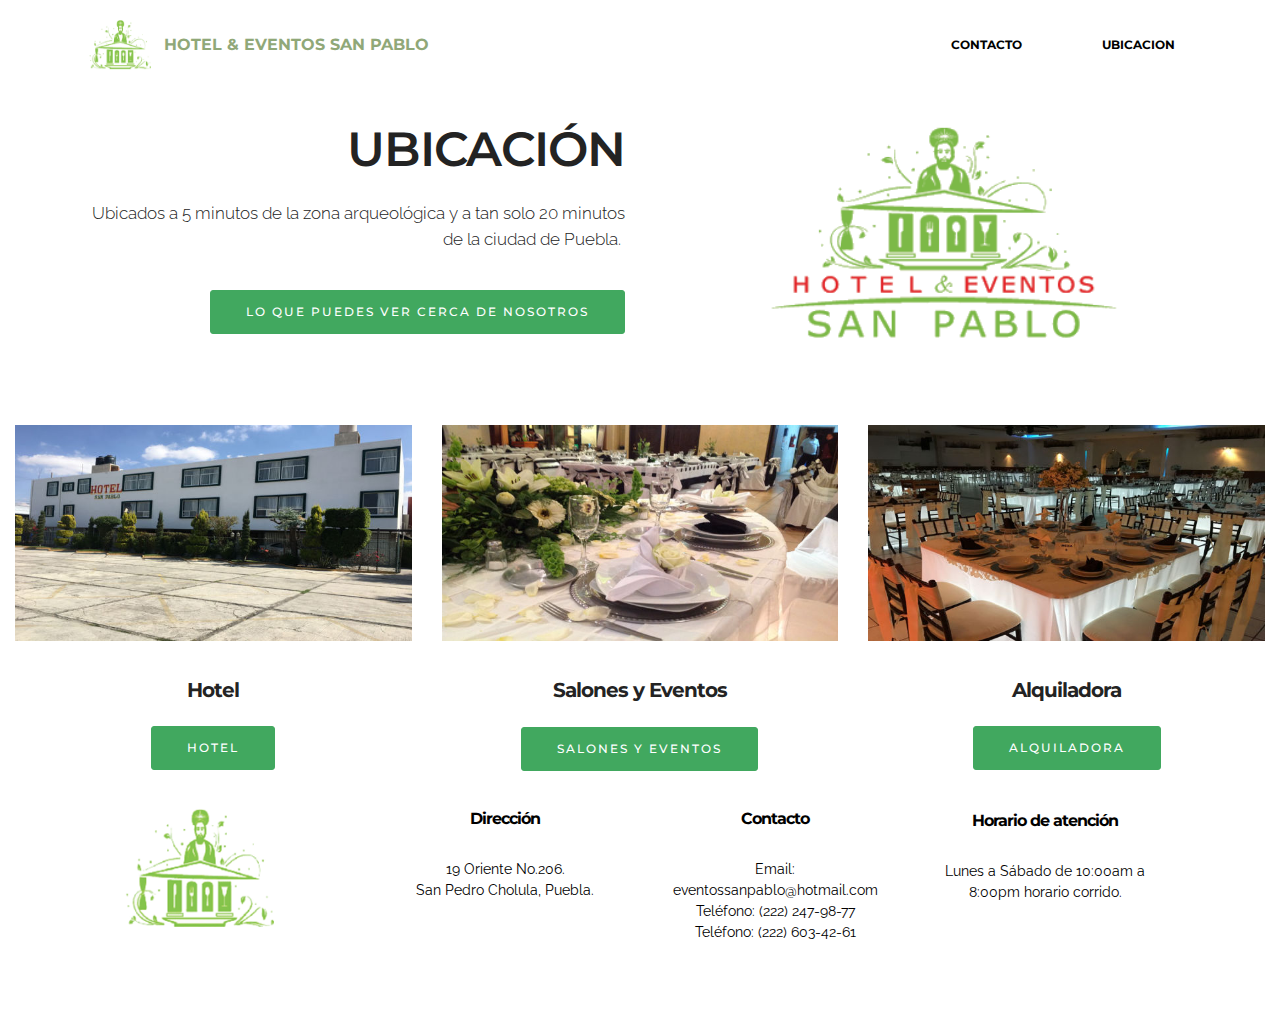
==== commit 07a1651f: "create github pages" ====
--- a/index.html
+++ b/index.html
@@ -33,8 +33,8 @@
                 <div class="mbr-table-cell">
 
                     <div class="navbar-brand">
-                        <a href="https://mobirise.com" class="navbar-logo"><img src="assets/images/logo-191x128.png" alt="Mobirise"></a>
-                        <a class="navbar-caption text-success" href="https://mobirise.com">HOTEL &amp; EVENTOS SAN PABLO</a>
+                        <a href="index.html" class="navbar-logo"><img src="assets/images/logo-191x128.png" alt="Mobirise"></a>
+                        <a class="navbar-caption text-success" href="index.html">HOTEL &amp; EVENTOS SAN PABLO</a>
                     </div>
 
                 </div>
@@ -44,7 +44,7 @@
                         <div class="hamburger-icon"></div>
                     </button>
 
-                    <ul class="nav-dropdown collapse pull-xs-right nav navbar-nav navbar-toggleable-sm" id="exCollapsingNavbar"><li class="nav-item"><a class="nav-link link" href="index.html#contacts2-8">CONTACTO</a></li><li class="nav-item"><a class="nav-link link" href="index.html#social-buttons2-b">REDES SOCIALES</a></li><li class="nav-item"><a class="nav-link link" href="index.html#contacts2-8">UBICACION</a></li></ul>
+                    <ul class="nav-dropdown collapse pull-xs-right nav navbar-nav navbar-toggleable-sm" id="exCollapsingNavbar"><li class="nav-item"><a class="nav-link link" href="page1.html">CONTACTO</a></li><li class="nav-item"><a class="nav-link link" href="index.html"></a></li><li class="nav-item"><a class="nav-link link" href="page7.html">UBICACION</a></li></ul>
                     <button hidden="" class="navbar-toggler navbar-close" type="button" data-toggle="collapse" data-target="#exCollapsingNavbar">
                         <div class="close-icon"></div>
                     </button>
@@ -57,7 +57,7 @@
 
 </section>
 
-<section class="engine"><a href="https://mobiri.se/e">how to make a website for free</a></section><section class="mbr-section mbr-after-navbar" id="msg-box5-a" data-rv-view="0" style="background-color: rgb(255, 255, 255); padding-top: 120px; padding-bottom: 0px;">
+<section class="engine"><a href="https://mobiri.se/h">create a web page</a></section><section class="mbr-section mbr-after-navbar" id="msg-box5-a" data-rv-view="0" style="background-color: rgb(255, 255, 255); padding-top: 120px; padding-bottom: 0px;">
 
     
     <div class="container">
@@ -74,7 +74,7 @@
 
                   </div>
 
-                  <div><a class="btn btn-primary" href="https://mobirise.com">LO QUE PUEDES VER CERCA DE NOSOTROS</a></div>
+                  <div><a class="btn btn-primary" href="page2.html">LO QUE PUEDES VER CERCA DE NOSOTROS</a></div>
               </div>
 
 
@@ -102,10 +102,9 @@
                   <div class="card-img"><img src="assets/images/inicio-5-600x326.jpg" class="card-img-top" alt="Fachada del hotel" title="Fachada del hotel"></div>
                   <div class="card-block">
                     <h4 class="card-title">Hotel</h4>
-                    <h5 class="card-subtitle">Conoce nuestros salones
-</h5>
-                    <p class="card-text"><br>Hotel y eventos San Pablo es un lugar excepcional para ese momento especial.</p>
-                    <div class="card-btn"><a href="https://mobirise.com" class="btn btn-primary">LEER MAS</a></div>
+                    
+                    
+                    <div class="card-btn"><a href="page2.html" class="btn btn-primary">HOTEL</a></div>
                     </div>
                 </div>
             </div>
@@ -115,11 +114,10 @@
                 <div class="card cart-block">
                     <div class="card-img"><img src="assets/images/inicio-1-600x326.jpg" class="card-img-top"></div>
                     <div class="card-block">
-                        <h4 class="card-title">Salones y<div>Eventos
-</div></h4>
-                        <h5 class="card-subtitle">One of Bootstrap 4's big points</h5>
-                        <p class="card-text">One of Bootstrap 4's big points is responsiveness and Mobirise makes effective use of this by generating highly responsive website for you.</p>
-                        <div class="card-btn"><a href="https://mobirise.com" class="btn btn-primary">MORE</a></div>
+                        <h4 class="card-title">Salones y Eventos</h4>
+                        
+                        
+                        <div class="card-btn"><a href="page2.html" class="btn btn-primary">SALONES Y EVENTOS</a></div>
                     </div>
                 </div>
             </div>
@@ -127,12 +125,12 @@
         <div class="mbr-cards-col col-xs-12 col-lg-4" style="padding-top: 80px; padding-bottom: 0px;">
             <div class="container">
                 <div class="card cart-block">
-                    <div class="card-img"><img src="assets/images/coworkers.jpg" class="card-img-top"></div>
+                    <div class="card-img"><img src="assets/images/inicio-6-600x326.jpg" class="card-img-top"></div>
                     <div class="card-block">
                         <h4 class="card-title">Alquiladora</h4>
-                        <h5 class="card-subtitle">Google has a highly exhaustive list of fonts</h5>
-                        <p class="card-text">Google has a highly exhaustive list of fonts compiled into its web font platform and Mobirise makes it easy for you to use them on your website easily and freely.</p>
-                        <div class="card-btn"><a href="https://mobirise.com" class="btn btn-primary">MORE</a></div>
+                        
+                        
+                        <div class="card-btn"><a href="page1.html" class="btn btn-primary">ALQUILADORA</a></div>
                     </div>
                 </div>
             </div>
@@ -143,19 +141,23 @@
     </div>
 </section>
 
-<section class="mbr-section mbr-section-md-padding mbr-footer footer2" id="contacts2-8" data-rv-view="8" style="background-color: rgb(255, 255, 255); padding-top: 0px; padding-bottom: 0px;">
+<section class="mbr-section mbr-section-md-padding mbr-footer footer1" id="contacts1-i" data-rv-view="8" style="background-color: rgb(255, 255, 255); padding-top: 30px; padding-bottom: 0px;">
     
     <div class="container">
         <div class="row">
             <div class="mbr-footer-content col-xs-12 col-md-3">
-                <p><strong>Dirección</strong><br>19 Oriente No.206. San Pedro Cholula, Puebla.<br><br><br>
-<strong>Contacto</strong><br>Horario de atención de Lunes a Sábado de 10:00am a 8:00pm horario corrido.
-<br>e-mail: eventossanpablo@hotmail.com<br></p>
+                <div><img src="assets/images/logo-1-191x128.png"></div>
             </div>
-            <div class="mbr-footer-content col-xs-12 col-md-3"><p class="mbr-contacts__text"><strong>Links</strong></p><ul><li><a class="text-black" href="https://mobirise.com/">Website builder</a></li><li><a class="text-black" href="https://mobirise.com/mobirise-free-win.zip">Download for Windows</a></li><li><a class="text-black" href="https://mobirise.com/mobirise-free-mac.zip">Download for Mac</a></li></ul></div>
-            <div class="col-xs-12 col-md-6">
-                <div class="mbr-map"><iframe frameborder="0" style="border:0" src="https://www.google.com/maps/embed/v1/place?key=AIzaSyA0Dx_boXQiwvdz8sJHoYeZNVTdoWONYkU&amp;q=place_id:ChIJn6wOs6lZwokRLKy1iqRcoKw" allowfullscreen=""></iframe></div>
+            <div class="mbr-footer-content col-xs-12 col-md-3">
+                <p><strong>Dirección</strong><br>19 Oriente No.206. <br>San Pedro Cholula, Puebla.</p>
             </div>
+            <div class="mbr-footer-content col-xs-12 col-md-3">
+                <p><strong>Contacto</strong><br>Email: eventossanpablo@hotmail.com<br>Teléfono:&nbsp;(222) 247-98-77<br>Teléfono:&nbsp;(222) 603-42-61</p>
+            </div>
+            <div class="mbr-footer-content col-xs-12 col-md-3">
+                <p><span style="color: #7c7c7c; font-family: Montserrat, sans-serif;" data-mce-style="color: #7c7c7c; font-family: Montserrat, sans-serif;"><span style="font-size: 16px; letter-spacing: -1px;" data-mce-style="font-size: 16px; letter-spacing: -1px;"><strong>Horario de atención</strong></span></span><br>Lunes a Sábado de 10:00am a 8:00pm horario corrido.</p>
+            </div>
+
         </div>
     </div>
 </section>
@@ -165,7 +167,7 @@
     <div class="container">
         <div class="row">
             <div class="col-md-8 col-md-offset-2 text-xs-center">
-                <h3 class="mbr-section-title display-2">BUSCANOS EN REDES SOCIALES</h3>
+                <h3 class="mbr-section-title display-2"></h3>
                 <div><a class="btn btn-social btn-info" title="Twitter" target="_blank" href="https://twitter.com/eventossanpablo"><i class="socicon socicon-twitter"></i></a> <a class="btn btn-social btn-info" title="Facebook" target="_blank" href="https://www.facebook.com/hotelyeventossanpablo/"><i class="socicon socicon-facebook"></i></a>  <a class="btn btn-social btn-info" title="YouTube" target="_blank" href="https://www.youtube.com/user/eventossanpablo"><i class="socicon socicon-youtube"></i></a>       </div>
             </div>
         </div>
--- a/assets/mobirise/css/mbr-additional.css
+++ b/assets/mobirise/css/mbr-additional.css
@@ -1,6 +1,7 @@
 @import url(https://fonts.googleapis.com/css?family=Montserrat:400,700);
 @import url(https://fonts.googleapis.com/css?family=Lora:400,700);
 @import url(https://fonts.googleapis.com/css?family=Raleway:400,300,700);
+
 
 
 
@@ -472,7 +473,16 @@
 #menu-0 .dropdown-item[aria-expanded="true"] {
   color: #41a85f!important;
 }
-#contacts2-8 P {
+#contacts1-i B {
+  color: #000000;
+  font-family: 'Montserrat', sans-serif;
+  font-size: 16px;
+}
+#contacts1-i P {
+  color: #000000;
+  text-align: center;
+}
+#contacts1-i STRONG {
   color: #000000;
 }
 #social-buttons4-4 .mbr-section-title,
@@ -483,6 +493,7 @@
   font-size: 22px;
   color: #41a85f;
 }
+
 #menu-d .hide-buttons .nav-btn {
   display: none !important;
 }
@@ -547,6 +558,492 @@
 #form1-f .form-control-label {
   color: #232323;
 }
-#contacts2-e P {
-  color: #000000;
-}
+#contacts1-i B {
+  color: #000000;
+  font-family: 'Montserrat', sans-serif;
+  font-size: 16px;
+}
+#contacts1-i P {
+  color: #000000;
+  text-align: center;
+}
+#contacts1-i STRONG {
+  color: #000000;
+}
+
+#menu-h .hide-buttons .nav-btn {
+  display: none !important;
+}
+#menu-h .navbar-caption {
+  color: #ffffff;
+}
+#menu-h .navbar-toggler {
+  color: #000000;
+}
+#menu-h .close-icon::before,
+#menu-h .close-icon::after {
+  background-color: #000000;
+}
+#menu-h .link,
+#menu-h .dropdown-item {
+  color: #000000;
+}
+#menu-h .link {
+  font-size: 0.75rem;
+}
+#menu-h .dropdown-item,
+#menu-h .nav-dropdown-sm .link {
+  font-size: 0.812rem;
+}
+#menu-h .link:hover,
+#menu-h .dropdown-item:hover,
+#menu-h .link:focus,
+#menu-h .dropdown-item:focus {
+  color: #41a85f;
+}
+#menu-h .link[aria-expanded="true"],
+#menu-h .dropdown-menu {
+  background: #e6e6e6;
+}
+#menu-h .nav-dropdown-sm .link:focus,
+#menu-h .nav-dropdown-sm .link:hover,
+#menu-h .nav-dropdown-sm .dropdown-item:focus,
+#menu-h .nav-dropdown-sm .dropdown-item:hover {
+  background: #f7f7f7!important;
+}
+#menu-h .navbar,
+#menu-h .nav-dropdown-sm,
+#menu-h .nav-dropdown-sm .link[aria-expanded="true"],
+#menu-h .nav-dropdown-sm .dropdown-menu {
+  background: #ffffff;
+}
+#menu-h .bg-color.transparent .link {
+  color: #000000;
+  transition: none;
+}
+#menu-h .bg-color.transparent.opened .link {
+  transition: color 0.2s ease-in-out;
+}
+#menu-h .bg-color.transparent.opened .link:hover,
+#menu-h .bg-color.transparent.opened .link:focus {
+  color: #41a85f;
+}
+#menu-h .link[aria-expanded="true"],
+#menu-h .dropdown-item[aria-expanded="true"] {
+  color: #41a85f!important;
+}
+#msg-box8-l .mbr-section-title,
+#msg-box8-l p {
+  color: #fff;
+}
+#msg-box8-l .lead P {
+  text-align: left;
+}
+#contacts1-i B {
+  color: #000000;
+  font-family: 'Montserrat', sans-serif;
+  font-size: 16px;
+}
+#contacts1-i P {
+  color: #000000;
+  text-align: center;
+}
+#contacts1-i STRONG {
+  color: #000000;
+}
+
+#menu-q .hide-buttons .nav-btn {
+  display: none !important;
+}
+#menu-q .navbar-caption {
+  color: #ffffff;
+}
+#menu-q .navbar-toggler {
+  color: #000000;
+}
+#menu-q .close-icon::before,
+#menu-q .close-icon::after {
+  background-color: #000000;
+}
+#menu-q .link,
+#menu-q .dropdown-item {
+  color: #000000;
+}
+#menu-q .link {
+  font-size: 0.75rem;
+}
+#menu-q .dropdown-item,
+#menu-q .nav-dropdown-sm .link {
+  font-size: 0.812rem;
+}
+#menu-q .link:hover,
+#menu-q .dropdown-item:hover,
+#menu-q .link:focus,
+#menu-q .dropdown-item:focus {
+  color: #41a85f;
+}
+#menu-q .link[aria-expanded="true"],
+#menu-q .dropdown-menu {
+  background: #e6e6e6;
+}
+#menu-q .nav-dropdown-sm .link:focus,
+#menu-q .nav-dropdown-sm .link:hover,
+#menu-q .nav-dropdown-sm .dropdown-item:focus,
+#menu-q .nav-dropdown-sm .dropdown-item:hover {
+  background: #f7f7f7!important;
+}
+#menu-q .navbar,
+#menu-q .nav-dropdown-sm,
+#menu-q .nav-dropdown-sm .link[aria-expanded="true"],
+#menu-q .nav-dropdown-sm .dropdown-menu {
+  background: #ffffff;
+}
+#menu-q .bg-color.transparent .link {
+  color: #000000;
+  transition: none;
+}
+#menu-q .bg-color.transparent.opened .link {
+  transition: color 0.2s ease-in-out;
+}
+#menu-q .bg-color.transparent.opened .link:hover,
+#menu-q .bg-color.transparent.opened .link:focus {
+  color: #41a85f;
+}
+#menu-q .link[aria-expanded="true"],
+#menu-q .dropdown-item[aria-expanded="true"] {
+  color: #41a85f!important;
+}
+#msg-box6-u .mbr-section-title,
+#msg-box6-u .lead p {
+  color: #fff;
+}
+#contacts1-r B {
+  color: #000000;
+  font-family: 'Montserrat', sans-serif;
+  font-size: 16px;
+}
+#contacts1-r P {
+  color: #000000;
+  text-align: center;
+}
+#contacts1-r STRONG {
+  color: #000000;
+}
+
+#menu-s .hide-buttons .nav-btn {
+  display: none !important;
+}
+#menu-s .navbar-caption {
+  color: #ffffff;
+}
+#menu-s .navbar-toggler {
+  color: #000000;
+}
+#menu-s .close-icon::before,
+#menu-s .close-icon::after {
+  background-color: #000000;
+}
+#menu-s .link,
+#menu-s .dropdown-item {
+  color: #000000;
+}
+#menu-s .link {
+  font-size: 0.75rem;
+}
+#menu-s .dropdown-item,
+#menu-s .nav-dropdown-sm .link {
+  font-size: 0.812rem;
+}
+#menu-s .link:hover,
+#menu-s .dropdown-item:hover,
+#menu-s .link:focus,
+#menu-s .dropdown-item:focus {
+  color: #41a85f;
+}
+#menu-s .link[aria-expanded="true"],
+#menu-s .dropdown-menu {
+  background: #e6e6e6;
+}
+#menu-s .nav-dropdown-sm .link:focus,
+#menu-s .nav-dropdown-sm .link:hover,
+#menu-s .nav-dropdown-sm .dropdown-item:focus,
+#menu-s .nav-dropdown-sm .dropdown-item:hover {
+  background: #f7f7f7!important;
+}
+#menu-s .navbar,
+#menu-s .nav-dropdown-sm,
+#menu-s .nav-dropdown-sm .link[aria-expanded="true"],
+#menu-s .nav-dropdown-sm .dropdown-menu {
+  background: #ffffff;
+}
+#menu-s .bg-color.transparent .link {
+  color: #000000;
+  transition: none;
+}
+#menu-s .bg-color.transparent.opened .link {
+  transition: color 0.2s ease-in-out;
+}
+#menu-s .bg-color.transparent.opened .link:hover,
+#menu-s .bg-color.transparent.opened .link:focus {
+  color: #41a85f;
+}
+#menu-s .link[aria-expanded="true"],
+#menu-s .dropdown-item[aria-expanded="true"] {
+  color: #41a85f!important;
+}
+#msg-box6-v .mbr-section-title,
+#msg-box6-v .lead p {
+  color: #fff;
+}
+#contacts1-t B {
+  color: #000000;
+  font-family: 'Montserrat', sans-serif;
+  font-size: 16px;
+}
+#contacts1-t P {
+  color: #000000;
+  text-align: center;
+}
+#contacts1-t STRONG {
+  color: #000000;
+}
+
+#msg-box8-16 .mbr-section-title,
+#msg-box8-16 p {
+  color: #fff;
+}
+#features1-z .striped .mbr-cards-col:nth-child(2n+1) {
+  background-color: #2e2e2e;
+}
+#features1-z .mbr-cards-col:nth-child(odd) .card-text {
+  text-align: left;
+}
+#features1-z .mbr-cards-col:nth-child(even) .card-text {
+  text-align: left;
+}
+#features1-13 .striped .mbr-cards-col:nth-child(2n+1) {
+  background-color: #2e2e2e;
+}
+#features1-13 .mbr-cards-col:nth-child(odd) .card-text {
+  text-align: left;
+}
+#features1-13 .mbr-cards-col:nth-child(even) .card-text {
+  text-align: left;
+}
+#menu-x .hide-buttons .nav-btn {
+  display: none !important;
+}
+#menu-x .navbar-caption {
+  color: #ffffff;
+}
+#menu-x .navbar-toggler {
+  color: #000000;
+}
+#menu-x .close-icon::before,
+#menu-x .close-icon::after {
+  background-color: #000000;
+}
+#menu-x .link,
+#menu-x .dropdown-item {
+  color: #000000;
+}
+#menu-x .link {
+  font-size: 0.75rem;
+}
+#menu-x .dropdown-item,
+#menu-x .nav-dropdown-sm .link {
+  font-size: 0.812rem;
+}
+#menu-x .link:hover,
+#menu-x .dropdown-item:hover,
+#menu-x .link:focus,
+#menu-x .dropdown-item:focus {
+  color: #41a85f;
+}
+#menu-x .link[aria-expanded="true"],
+#menu-x .dropdown-menu {
+  background: #e6e6e6;
+}
+#menu-x .nav-dropdown-sm .link:focus,
+#menu-x .nav-dropdown-sm .link:hover,
+#menu-x .nav-dropdown-sm .dropdown-item:focus,
+#menu-x .nav-dropdown-sm .dropdown-item:hover {
+  background: #f7f7f7!important;
+}
+#menu-x .navbar,
+#menu-x .nav-dropdown-sm,
+#menu-x .nav-dropdown-sm .link[aria-expanded="true"],
+#menu-x .nav-dropdown-sm .dropdown-menu {
+  background: #ffffff;
+}
+#menu-x .bg-color.transparent .link {
+  color: #000000;
+  transition: none;
+}
+#menu-x .bg-color.transparent.opened .link {
+  transition: color 0.2s ease-in-out;
+}
+#menu-x .bg-color.transparent.opened .link:hover,
+#menu-x .bg-color.transparent.opened .link:focus {
+  color: #41a85f;
+}
+#menu-x .link[aria-expanded="true"],
+#menu-x .dropdown-item[aria-expanded="true"] {
+  color: #41a85f!important;
+}
+#contacts1-y B {
+  color: #000000;
+  font-family: 'Montserrat', sans-serif;
+  font-size: 16px;
+}
+#contacts1-y P {
+  color: #000000;
+  text-align: center;
+}
+#contacts1-y STRONG {
+  color: #000000;
+}
+
+#menu-1d .hide-buttons .nav-btn {
+  display: none !important;
+}
+#menu-1d .navbar-caption {
+  color: #ffffff;
+}
+#menu-1d .navbar-toggler {
+  color: #000000;
+}
+#menu-1d .close-icon::before,
+#menu-1d .close-icon::after {
+  background-color: #000000;
+}
+#menu-1d .link,
+#menu-1d .dropdown-item {
+  color: #000000;
+}
+#menu-1d .link {
+  font-size: 0.75rem;
+}
+#menu-1d .dropdown-item,
+#menu-1d .nav-dropdown-sm .link {
+  font-size: 0.812rem;
+}
+#menu-1d .link:hover,
+#menu-1d .dropdown-item:hover,
+#menu-1d .link:focus,
+#menu-1d .dropdown-item:focus {
+  color: #41a85f;
+}
+#menu-1d .link[aria-expanded="true"],
+#menu-1d .dropdown-menu {
+  background: #e6e6e6;
+}
+#menu-1d .nav-dropdown-sm .link:focus,
+#menu-1d .nav-dropdown-sm .link:hover,
+#menu-1d .nav-dropdown-sm .dropdown-item:focus,
+#menu-1d .nav-dropdown-sm .dropdown-item:hover {
+  background: #f7f7f7!important;
+}
+#menu-1d .navbar,
+#menu-1d .nav-dropdown-sm,
+#menu-1d .nav-dropdown-sm .link[aria-expanded="true"],
+#menu-1d .nav-dropdown-sm .dropdown-menu {
+  background: #ffffff;
+}
+#menu-1d .bg-color.transparent .link {
+  color: #000000;
+  transition: none;
+}
+#menu-1d .bg-color.transparent.opened .link {
+  transition: color 0.2s ease-in-out;
+}
+#menu-1d .bg-color.transparent.opened .link:hover,
+#menu-1d .bg-color.transparent.opened .link:focus {
+  color: #41a85f;
+}
+#menu-1d .link[aria-expanded="true"],
+#menu-1d .dropdown-item[aria-expanded="true"] {
+  color: #41a85f!important;
+}
+#contacts1-1e B {
+  color: #000000;
+  font-family: 'Montserrat', sans-serif;
+  font-size: 16px;
+}
+#contacts1-1e P {
+  color: #000000;
+  text-align: center;
+}
+#contacts1-1e STRONG {
+  color: #000000;
+}
+#menu-1g .hide-buttons .nav-btn {
+  display: none !important;
+}
+#menu-1g .navbar-caption {
+  color: #ffffff;
+}
+#menu-1g .navbar-toggler {
+  color: #000000;
+}
+#menu-1g .close-icon::before,
+#menu-1g .close-icon::after {
+  background-color: #000000;
+}
+#menu-1g .link,
+#menu-1g .dropdown-item {
+  color: #000000;
+}
+#menu-1g .link {
+  font-size: 0.75rem;
+}
+#menu-1g .dropdown-item,
+#menu-1g .nav-dropdown-sm .link {
+  font-size: 0.812rem;
+}
+#menu-1g .link:hover,
+#menu-1g .dropdown-item:hover,
+#menu-1g .link:focus,
+#menu-1g .dropdown-item:focus {
+  color: #41a85f;
+}
+#menu-1g .link[aria-expanded="true"],
+#menu-1g .dropdown-menu {
+  background: #e6e6e6;
+}
+#menu-1g .nav-dropdown-sm .link:focus,
+#menu-1g .nav-dropdown-sm .link:hover,
+#menu-1g .nav-dropdown-sm .dropdown-item:focus,
+#menu-1g .nav-dropdown-sm .dropdown-item:hover {
+  background: #f7f7f7!important;
+}
+#menu-1g .navbar,
+#menu-1g .nav-dropdown-sm,
+#menu-1g .nav-dropdown-sm .link[aria-expanded="true"],
+#menu-1g .nav-dropdown-sm .dropdown-menu {
+  background: #ffffff;
+}
+#menu-1g .bg-color.transparent .link {
+  color: #000000;
+  transition: none;
+}
+#menu-1g .bg-color.transparent.opened .link {
+  transition: color 0.2s ease-in-out;
+}
+#menu-1g .bg-color.transparent.opened .link:hover,
+#menu-1g .bg-color.transparent.opened .link:focus {
+  color: #41a85f;
+}
+#menu-1g .link[aria-expanded="true"],
+#menu-1g .dropdown-item[aria-expanded="true"] {
+  color: #41a85f!important;
+}
+#contacts2-1j SPAN {
+  color: #000000;
+}
+#contacts2-1j P {
+  color: #000000;
+}
+#contacts2-1j STRONG {
+  color: #000000;
+}
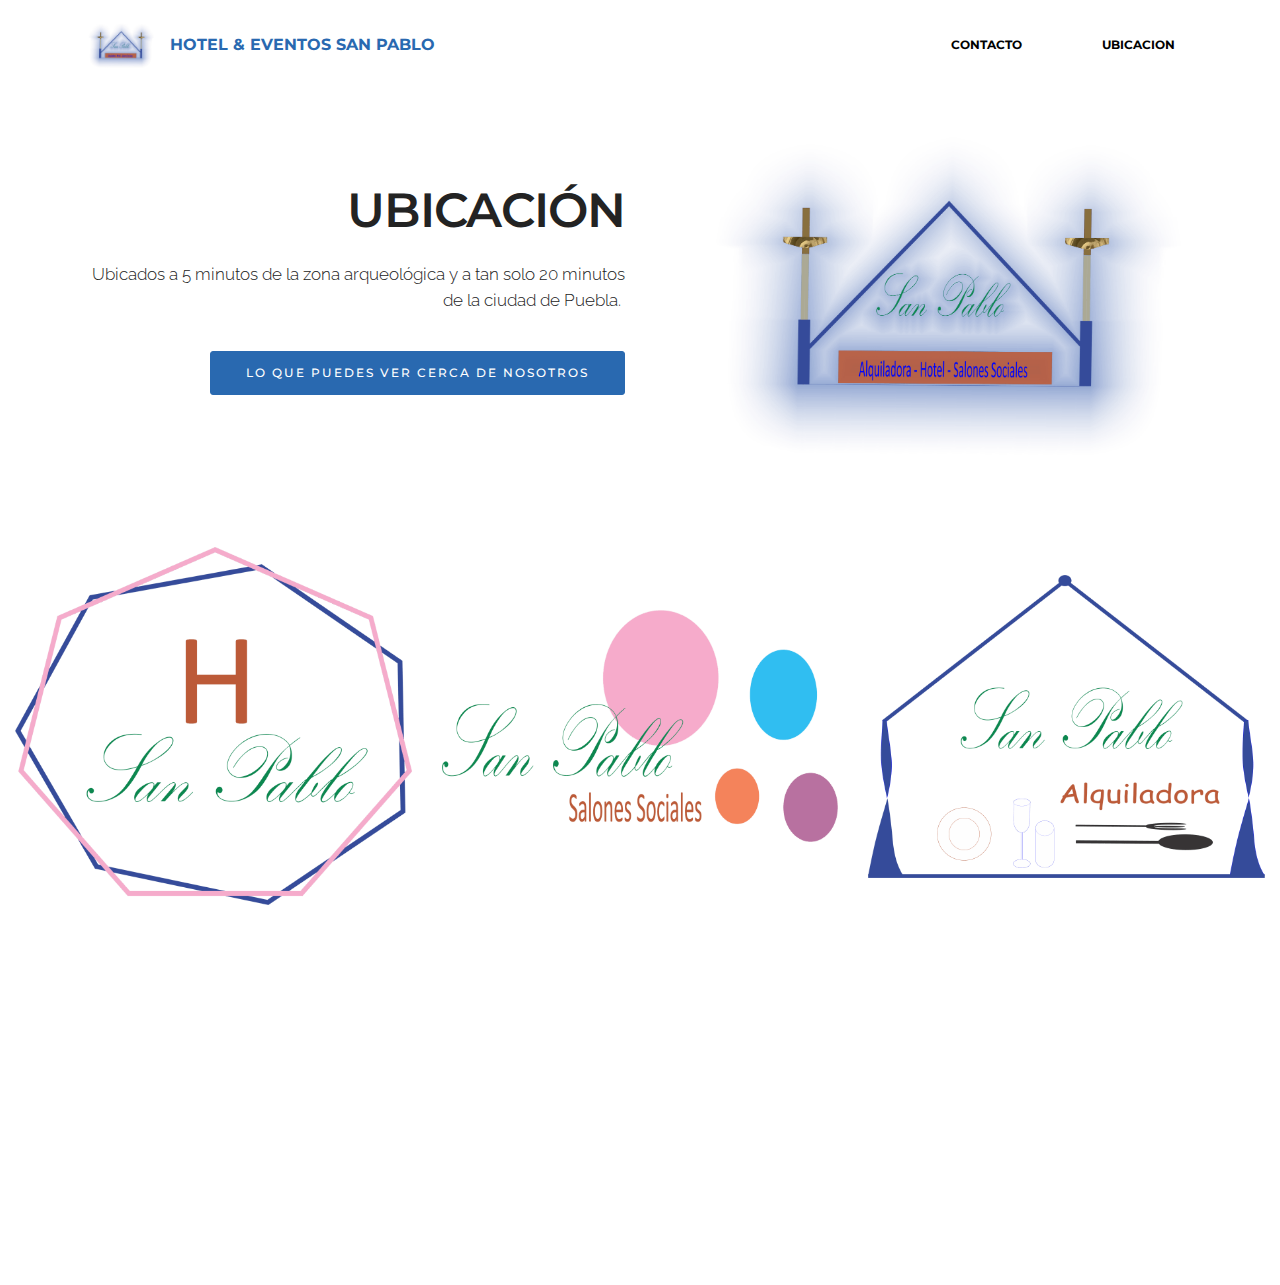
==== commit d9cd46d8: "create github pages" ====
--- a/index.html
+++ b/index.html
@@ -6,7 +6,7 @@
   <meta http-equiv="X-UA-Compatible" content="IE=edge">
   <meta name="generator" content="Mobirise v4.8.1, mobirise.com">
   <meta name="viewport" content="width=device-width, initial-scale=1, minimum-scale=1">
-  <link rel="shortcut icon" href="assets/images/logo-191x128.png" type="image/x-icon">
+  <link rel="shortcut icon" href="assets/images/logo-san-pablo-general-min-184x128.png" type="image/x-icon">
   <meta name="description" content="">
   <title>HOTEL & EVENTOS SAN PABLO</title>
   <link rel="stylesheet" href="https://fonts.googleapis.com/css?family=Montserrat:400,700">
@@ -33,8 +33,8 @@
                 <div class="mbr-table-cell">
 
                     <div class="navbar-brand">
-                        <a href="index.html" class="navbar-logo"><img src="assets/images/logo-191x128.png" alt="Mobirise"></a>
-                        <a class="navbar-caption text-success" href="index.html">HOTEL &amp; EVENTOS SAN PABLO</a>
+                        <a href="index.html" class="navbar-logo"><img src="assets/images/logo-san-pablo-general-min-184x128.png" alt="Mobirise"></a>
+                        <a class="navbar-caption text-primary" href="index.html">HOTEL &amp; EVENTOS SAN PABLO</a>
                     </div>
 
                 </div>
@@ -44,7 +44,7 @@
                         <div class="hamburger-icon"></div>
                     </button>
 
-                    <ul class="nav-dropdown collapse pull-xs-right nav navbar-nav navbar-toggleable-sm" id="exCollapsingNavbar"><li class="nav-item"><a class="nav-link link" href="page1.html">CONTACTO</a></li><li class="nav-item"><a class="nav-link link" href="index.html"></a></li><li class="nav-item"><a class="nav-link link" href="page7.html">UBICACION</a></li></ul>
+                    <ul class="nav-dropdown collapse pull-xs-right nav navbar-nav navbar-toggleable-sm" id="exCollapsingNavbar"><li class="nav-item"><a class="nav-link link" href="page1.html">CONTACTO</a></li><li class="nav-item"><a class="nav-link link" href="index.html"></a></li><li class="nav-item dropdown open"><a class="nav-link link" href="page7.html" aria-expanded="true">UBICACION</a></li></ul>
                     <button hidden="" class="navbar-toggler navbar-close" type="button" data-toggle="collapse" data-target="#exCollapsingNavbar">
                         <div class="close-icon"></div>
                     </button>
@@ -57,7 +57,7 @@
 
 </section>
 
-<section class="engine"><a href="https://mobiri.se/h">create a web page</a></section><section class="mbr-section mbr-after-navbar" id="msg-box5-a" data-rv-view="0" style="background-color: rgb(255, 255, 255); padding-top: 120px; padding-bottom: 0px;">
+<section class="engine"><a href="https://mobiri.se/t">amp template</a></section><section class="mbr-section mbr-after-navbar" id="msg-box5-a" data-rv-view="0" style="background-color: rgb(255, 255, 255); padding-top: 120px; padding-bottom: 0px;">
 
     
     <div class="container">
@@ -82,7 +82,7 @@
 
 
               <div class="mbr-table-cell mbr-left-padding-md-up mbr-valign-top col-md-7 image-size" style="width: 50%;">
-                  <div class="mbr-figure"><img src="assets/images/logoblanco-408x183.png" alt="HOTEL &amp; EVENTOS SAN PABLO" title="HOTEL &amp; EVENTOS SAN PABLO"></div>
+                  <div class="mbr-figure"><img src="assets/images/logo-san-pablo-general-min-1400x973.png" alt="HOTEL &amp; EVENTOS SAN PABLO" title="HOTEL &amp; EVENTOS SAN PABLO"></div>
               </div>
 
             </div>
@@ -91,7 +91,7 @@
 
 </section>
 
-<section class="mbr-cards mbr-section mbr-section-nopadding" id="features3-9" data-rv-view="5" style="background-color: rgb(255, 255, 255);">
+<section class="mbr-cards mbr-section mbr-section-nopadding" id="features3-9" data-rv-view="7" style="background-color: rgb(255, 255, 255);">
 
     
 
@@ -99,7 +99,7 @@
         <div class="mbr-cards-col col-xs-12 col-lg-4" style="padding-top: 80px; padding-bottom: 0px;">
             <div class="container">
               <div class="card cart-block">
-                  <div class="card-img"><img src="assets/images/inicio-5-600x326.jpg" class="card-img-top" alt="Fachada del hotel" title="Fachada del hotel"></div>
+                  <div class="card-img"><img src="assets/images/logo-hotel-min-600x542.png" class="card-img-top" alt="Fachada del hotel" title="Fachada del hotel"></div>
                   <div class="card-block">
                     <h4 class="card-title">Hotel</h4>
                     
@@ -112,7 +112,7 @@
         <div class="mbr-cards-col col-xs-12 col-lg-4" style="padding-top: 80px; padding-bottom: 0px;">
             <div class="container">
                 <div class="card cart-block">
-                    <div class="card-img"><img src="assets/images/inicio-1-600x326.jpg" class="card-img-top"></div>
+                    <div class="card-img"><img src="assets/images/logo-salones-min-600x351.png" class="card-img-top"></div>
                     <div class="card-block">
                         <h4 class="card-title">Salones y Eventos</h4>
                         
@@ -125,7 +125,7 @@
         <div class="mbr-cards-col col-xs-12 col-lg-4" style="padding-top: 80px; padding-bottom: 0px;">
             <div class="container">
                 <div class="card cart-block">
-                    <div class="card-img"><img src="assets/images/inicio-6-600x326.jpg" class="card-img-top"></div>
+                    <div class="card-img"><img src="assets/images/logo-alquiladora-min-600x458.png" class="card-img-top"></div>
                     <div class="card-block">
                         <h4 class="card-title">Alquiladora</h4>
                         
@@ -141,12 +141,12 @@
     </div>
 </section>
 
-<section class="mbr-section mbr-section-md-padding mbr-footer footer1" id="contacts1-i" data-rv-view="8" style="background-color: rgb(255, 255, 255); padding-top: 30px; padding-bottom: 0px;">
+<section class="mbr-section mbr-section-md-padding mbr-footer footer1" id="contacts1-i" data-rv-view="5" style="background-color: rgb(255, 255, 255); padding-top: 30px; padding-bottom: 0px;">
     
     <div class="container">
         <div class="row">
             <div class="mbr-footer-content col-xs-12 col-md-3">
-                <div><img src="assets/images/logo-1-191x128.png"></div>
+                <div><img src="assets/images/logo-san-pablo-general-min-128x89.png"></div>
             </div>
             <div class="mbr-footer-content col-xs-12 col-md-3">
                 <p><strong>Dirección</strong><br>19 Oriente No.206. <br>San Pedro Cholula, Puebla.</p>
--- a/assets/mobirise/css/mbr-additional.css
+++ b/assets/mobirise/css/mbr-additional.css
@@ -76,7 +76,7 @@
   font-family: 'Lora', serif;
 }
 .bg-primary {
-  background-color: #41a85f !important;
+  background-color: #2969b0 !important;
 }
 .bg-success {
   background-color: #90a878 !important;
@@ -91,8 +91,8 @@
   background-color: #f28281 !important;
 }
 .btn-primary {
-  background-color: #41a85f;
-  border-color: #41a85f;
+  background-color: #2969b0;
+  border-color: #2969b0;
   color: #ffffff;
 }
 .btn-primary:hover,
@@ -101,14 +101,14 @@
 .btn-primary:active,
 .btn-primary.active {
   color: #ffffff;
-  background-color: #2c7140;
-  border-color: #2c7140;
+  background-color: #1b4472;
+  border-color: #1b4472;
 }
 .btn-primary.disabled,
 .btn-primary:disabled {
   color: #ffffff !important;
-  background-color: #2c7140 !important;
-  border-color: #2c7140 !important;
+  background-color: #1b4472 !important;
+  border-color: #1b4472 !important;
 }
 .btn-secondary {
   background-color: #bfcecb;
@@ -212,8 +212,8 @@
 }
 .btn-primary-outline {
   background: none;
-  border-color: #255e35;
-  color: #255e35;
+  border-color: #16385d;
+  color: #16385d;
 }
 .btn-primary-outline:hover,
 .btn-primary-outline:focus,
@@ -221,14 +221,14 @@
 .btn-primary-outline:active,
 .btn-primary-outline.active {
   color: #ffffff;
-  background-color: #41a85f;
-  border-color: #41a85f;
+  background-color: #2969b0;
+  border-color: #2969b0;
 }
 .btn-primary-outline.disabled,
 .btn-primary-outline:disabled {
   color: #ffffff !important;
-  background-color: #41a85f !important;
-  border-color: #41a85f !important;
+  background-color: #2969b0 !important;
+  border-color: #2969b0 !important;
 }
 .btn-secondary-outline {
   background: none;
@@ -331,7 +331,7 @@
   border-color: #f28281 !important;
 }
 .text-primary {
-  color: #41a85f !important;
+  color: #2969b0 !important;
 }
 .text-success {
   color: #90a878 !important;
@@ -358,36 +358,36 @@
   background-color: #f28281;
 }
 .btn-social {
-  border-color: #41a85f;
+  border-color: #2969b0;
 }
 .btn-social:hover {
-  background: #41a85f;
+  background: #2969b0;
 }
 .mbr-company .list-group-item.active .list-group-text {
-  color: #41a85f;
+  color: #2969b0;
 }
 .mbr-footer p a,
 .mbr-footer ul a {
-  color: #41a85f;
+  color: #2969b0;
 }
 .mbr-footer-content li::before,
 .mbr-footer .mbr-contacts li::before {
-  background: #41a85f;
+  background: #2969b0;
 }
 .mbr-footer-content li a:hover,
 .mbr-footer .mbr-contacts li a:hover {
-  color: #41a85f;
+  color: #2969b0;
 }
 .lead a,
 .lead a:hover {
-  color: #41a85f;
+  color: #2969b0;
 }
 .lead blockquote {
-  border-color: #41a85f;
+  border-color: #2969b0;
 }
 .mbr-plan-header.bg-primary .mbr-plan-subtitle,
 .mbr-plan-header.bg-primary .mbr-plan-price-desc {
-  color: #93d5a6;
+  color: #79aae0;
 }
 .mbr-plan-header.bg-success .mbr-plan-subtitle,
 .mbr-plan-header.bg-success .mbr-plan-price-desc {
@@ -407,7 +407,7 @@
 }
 .mbr-small-footer a,
 .mbr-gallery-filter li:hover {
-  color: #41a85f;
+  color: #2969b0;
 }
 .scrollToTop_wraper {
   display: none;
@@ -440,7 +440,7 @@
 #menu-0 .dropdown-item:hover,
 #menu-0 .link:focus,
 #menu-0 .dropdown-item:focus {
-  color: #41a85f;
+  color: #2969b0;
 }
 #menu-0 .link[aria-expanded="true"],
 #menu-0 .dropdown-menu {
@@ -467,11 +467,11 @@
 }
 #menu-0 .bg-color.transparent.opened .link:hover,
 #menu-0 .bg-color.transparent.opened .link:focus {
-  color: #41a85f;
+  color: #2969b0;
 }
 #menu-0 .link[aria-expanded="true"],
 #menu-0 .dropdown-item[aria-expanded="true"] {
-  color: #41a85f!important;
+  color: #2969b0!important;
 }
 #contacts1-i B {
   color: #000000;
@@ -522,7 +522,7 @@
 #menu-d .dropdown-item:hover,
 #menu-d .link:focus,
 #menu-d .dropdown-item:focus {
-  color: #41a85f;
+  color: #2969b0;
 }
 #menu-d .link[aria-expanded="true"],
 #menu-d .dropdown-menu {
@@ -549,7 +549,7 @@
 }
 #menu-d .bg-color.transparent.opened .link:hover,
 #menu-d .bg-color.transparent.opened .link:focus {
-  color: #41a85f;
+  color: #2969b0;
 }
 #menu-d .link[aria-expanded="true"],
 #menu-d .dropdown-item[aria-expanded="true"] {
@@ -599,7 +599,7 @@
 #menu-h .dropdown-item:hover,
 #menu-h .link:focus,
 #menu-h .dropdown-item:focus {
-  color: #41a85f;
+  color: #2969b0;
 }
 #menu-h .link[aria-expanded="true"],
 #menu-h .dropdown-menu {
@@ -626,11 +626,11 @@
 }
 #menu-h .bg-color.transparent.opened .link:hover,
 #menu-h .bg-color.transparent.opened .link:focus {
-  color: #41a85f;
+  color: #2969b0;
 }
 #menu-h .link[aria-expanded="true"],
 #menu-h .dropdown-item[aria-expanded="true"] {
-  color: #41a85f!important;
+  color: #2969b0!important;
 }
 #msg-box8-l .mbr-section-title,
 #msg-box8-l p {
@@ -680,7 +680,7 @@
 #menu-q .dropdown-item:hover,
 #menu-q .link:focus,
 #menu-q .dropdown-item:focus {
-  color: #41a85f;
+  color: #2969b0;
 }
 #menu-q .link[aria-expanded="true"],
 #menu-q .dropdown-menu {
@@ -707,15 +707,19 @@
 }
 #menu-q .bg-color.transparent.opened .link:hover,
 #menu-q .bg-color.transparent.opened .link:focus {
-  color: #41a85f;
+  color: #2969b0;
 }
 #menu-q .link[aria-expanded="true"],
 #menu-q .dropdown-item[aria-expanded="true"] {
-  color: #41a85f!important;
+  color: #2969b0!important;
 }
 #msg-box6-u .mbr-section-title,
 #msg-box6-u .lead p {
   color: #fff;
+}
+#header3-1u .mbr-section-title,
+#header3-1u .mbr-section-subtitle {
+  text-align: center;
 }
 #contacts1-r B {
   color: #000000;
@@ -758,7 +762,7 @@
 #menu-s .dropdown-item:hover,
 #menu-s .link:focus,
 #menu-s .dropdown-item:focus {
-  color: #41a85f;
+  color: #2969b0;
 }
 #menu-s .link[aria-expanded="true"],
 #menu-s .dropdown-menu {
@@ -785,7 +789,7 @@
 }
 #menu-s .bg-color.transparent.opened .link:hover,
 #menu-s .bg-color.transparent.opened .link:focus {
-  color: #41a85f;
+  color: #2969b0;
 }
 #menu-s .link[aria-expanded="true"],
 #menu-s .dropdown-item[aria-expanded="true"] {
@@ -794,6 +798,10 @@
 #msg-box6-v .mbr-section-title,
 #msg-box6-v .lead p {
   color: #fff;
+}
+#header3-1t .mbr-section-title,
+#header3-1t .mbr-section-subtitle {
+  text-align: center;
 }
 #contacts1-t B {
   color: #000000;
@@ -858,7 +866,7 @@
 #menu-x .dropdown-item:hover,
 #menu-x .link:focus,
 #menu-x .dropdown-item:focus {
-  color: #41a85f;
+  color: #2969b0;
 }
 #menu-x .link[aria-expanded="true"],
 #menu-x .dropdown-menu {
@@ -885,7 +893,7 @@
 }
 #menu-x .bg-color.transparent.opened .link:hover,
 #menu-x .bg-color.transparent.opened .link:focus {
-  color: #41a85f;
+  color: #2969b0;
 }
 #menu-x .link[aria-expanded="true"],
 #menu-x .dropdown-item[aria-expanded="true"] {
@@ -932,7 +940,7 @@
 #menu-1d .dropdown-item:hover,
 #menu-1d .link:focus,
 #menu-1d .dropdown-item:focus {
-  color: #41a85f;
+  color: #2969b0;
 }
 #menu-1d .link[aria-expanded="true"],
 #menu-1d .dropdown-menu {
@@ -959,7 +967,7 @@
 }
 #menu-1d .bg-color.transparent.opened .link:hover,
 #menu-1d .bg-color.transparent.opened .link:focus {
-  color: #41a85f;
+  color: #2969b0;
 }
 #menu-1d .link[aria-expanded="true"],
 #menu-1d .dropdown-item[aria-expanded="true"] {
@@ -1005,7 +1013,7 @@
 #menu-1g .dropdown-item:hover,
 #menu-1g .link:focus,
 #menu-1g .dropdown-item:focus {
-  color: #41a85f;
+  color: #2969b0;
 }
 #menu-1g .link[aria-expanded="true"],
 #menu-1g .dropdown-menu {
@@ -1032,7 +1040,7 @@
 }
 #menu-1g .bg-color.transparent.opened .link:hover,
 #menu-1g .bg-color.transparent.opened .link:focus {
-  color: #41a85f;
+  color: #2969b0;
 }
 #menu-1g .link[aria-expanded="true"],
 #menu-1g .dropdown-item[aria-expanded="true"] {
@@ -1047,3 +1055,81 @@
 #contacts2-1j STRONG {
   color: #000000;
 }
+
+#msg-box8-1p .mbr-section-title,
+#msg-box8-1p p {
+  color: #fff;
+}
+#menu-1k .hide-buttons .nav-btn {
+  display: none !important;
+}
+#menu-1k .navbar-caption {
+  color: #ffffff;
+}
+#menu-1k .navbar-toggler {
+  color: #000000;
+}
+#menu-1k .close-icon::before,
+#menu-1k .close-icon::after {
+  background-color: #000000;
+}
+#menu-1k .link,
+#menu-1k .dropdown-item {
+  color: #000000;
+}
+#menu-1k .link {
+  font-size: 0.75rem;
+}
+#menu-1k .dropdown-item,
+#menu-1k .nav-dropdown-sm .link {
+  font-size: 0.812rem;
+}
+#menu-1k .link:hover,
+#menu-1k .dropdown-item:hover,
+#menu-1k .link:focus,
+#menu-1k .dropdown-item:focus {
+  color: #2969b0;
+}
+#menu-1k .link[aria-expanded="true"],
+#menu-1k .dropdown-menu {
+  background: #e6e6e6;
+}
+#menu-1k .nav-dropdown-sm .link:focus,
+#menu-1k .nav-dropdown-sm .link:hover,
+#menu-1k .nav-dropdown-sm .dropdown-item:focus,
+#menu-1k .nav-dropdown-sm .dropdown-item:hover {
+  background: #f7f7f7!important;
+}
+#menu-1k .navbar,
+#menu-1k .nav-dropdown-sm,
+#menu-1k .nav-dropdown-sm .link[aria-expanded="true"],
+#menu-1k .nav-dropdown-sm .dropdown-menu {
+  background: #ffffff;
+}
+#menu-1k .bg-color.transparent .link {
+  color: #000000;
+  transition: none;
+}
+#menu-1k .bg-color.transparent.opened .link {
+  transition: color 0.2s ease-in-out;
+}
+#menu-1k .bg-color.transparent.opened .link:hover,
+#menu-1k .bg-color.transparent.opened .link:focus {
+  color: #2969b0;
+}
+#menu-1k .link[aria-expanded="true"],
+#menu-1k .dropdown-item[aria-expanded="true"] {
+  color: #2969b0!important;
+}
+#contacts1-1l B {
+  color: #000000;
+  font-family: 'Montserrat', sans-serif;
+  font-size: 16px;
+}
+#contacts1-1l P {
+  color: #000000;
+  text-align: center;
+}
+#contacts1-1l STRONG {
+  color: #000000;
+}
